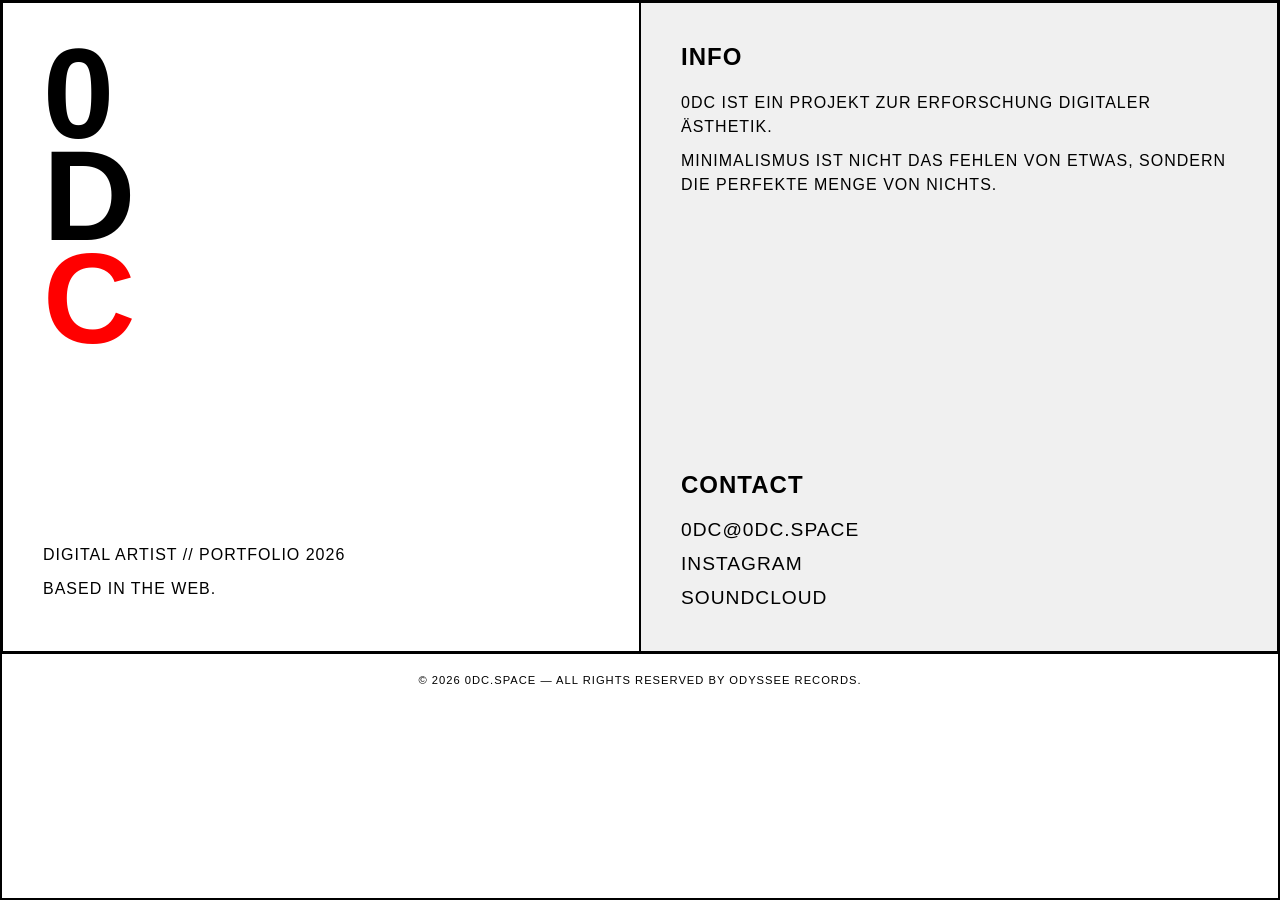
==== index.html @ 48b07927 "Add files via upload" ====
<!DOCTYPE html>
<html lang="de">
<head>
    <meta charset="UTF-8">
    <meta name="viewport" content="width=device-width, initial-scale=1.0">
    <title>0dc.space</title>
    <style>
        
        /* 032c Vibe: Hartes Schwarz-Weiß mit Roten Akzenten */
        :root {
            --bg: #ffffff;
            --text: #000000;
            --accent: #ff0000; /* Das klassische Rot */
        }

        * { margin: 0; padding: 0; box-sizing: border-box; }

        body {
            background-color: var(--bg);
            color: var(--text);
            font-family: 'Helvetica', Arial, sans-serif;
            text-transform: uppercase; /* Alles in Großbuchstaben für den Look */
            letter-spacing: 1px;
        }

        /* Das Raster-Layout */
        .grid-container {
            display: grid;
            grid-template-columns: 1fr;
            min-height: 100vh;
            border: 2px solid var(--text);
        }

        @media (min-width: 768px) {
            .grid-container {
                grid-template-columns: 1fr 1fr;
            }
        }

        .box {
            padding: 40px;
            border: 1px solid var(--text);
            display: flex;
            flex-direction: column;
            justify-content: space-between;
        }

        /* Logo Sektion */
        .logo {
            font-size: 8rem;
            font-weight: 900;
            line-height: 0.8;
            word-break: break-all;
        }

        .accent-text { color: var(--accent); }

        /* Content Sektionen */
        h2 { font-size: 1.5rem; margin-bottom: 20px; font-weight: 900; }
        p { font-size: 1rem; line-height: 1.5; margin-bottom: 10px; }

        .contact-link {
            display: block;
            color: var(--text);
            text-decoration: none;
            font-size: 1.2rem;
            margin-top: 10px;
            border-bottom: 2px solid transparent;
            width: fit-content;
        }

        .contact-link:hover {
            border-bottom: 2px solid var(--accent);
            color: var(--accent);
        }

        .footer {
            grid-column: 1 / -1;
            padding: 20px;
            font-size: 0.7rem;
            text-align: center;
            border-top: 2px solid var(--text);
        }
    </style>
</head>
<body>

    <div class="grid-container">
        <!-- Box 1: Das Branding -->
        <div class="box">
            <div class="logo">0<br>D<br><span class="accent-text">C</span></div>
            <div>
                <p>Digital Artist // Portfolio 2026</p>
                <p>Based in the Web.</p>
            </div>
        </div>

        <!-- Box 2: About & Contact -->
        <div class="box" style="background-color: #f0f0f0;">
            <div>
                <h2>INFO</h2>
                <p>0dc ist ein Projekt zur Erforschung digitaler Ästhetik.</p>
                <p>Minimalismus ist nicht das Fehlen von Etwas, sondern die perfekte Menge von Nichts.</p>
            </div>

            <div style="margin-top: 60px;">
                <h2>CONTACT</h2>
                <a href="mailto:0dc@0dc.space" class="contact-link">0dc@0dc.space</a>
                <a href="https://instagram.com/0dc0dc0dc" class="contact-link">Instagram</a>
                <a href="#" class="contact-link">Soundcloud</a>
            </div>
        </div>

        <!-- Footer -->
        <div class="footer">
            © 2026 0DC.SPACE — ALL RIGHTS RESERVED BY ODYSSEE RECORDS.
        </div>
    </div>

</body>
</html>
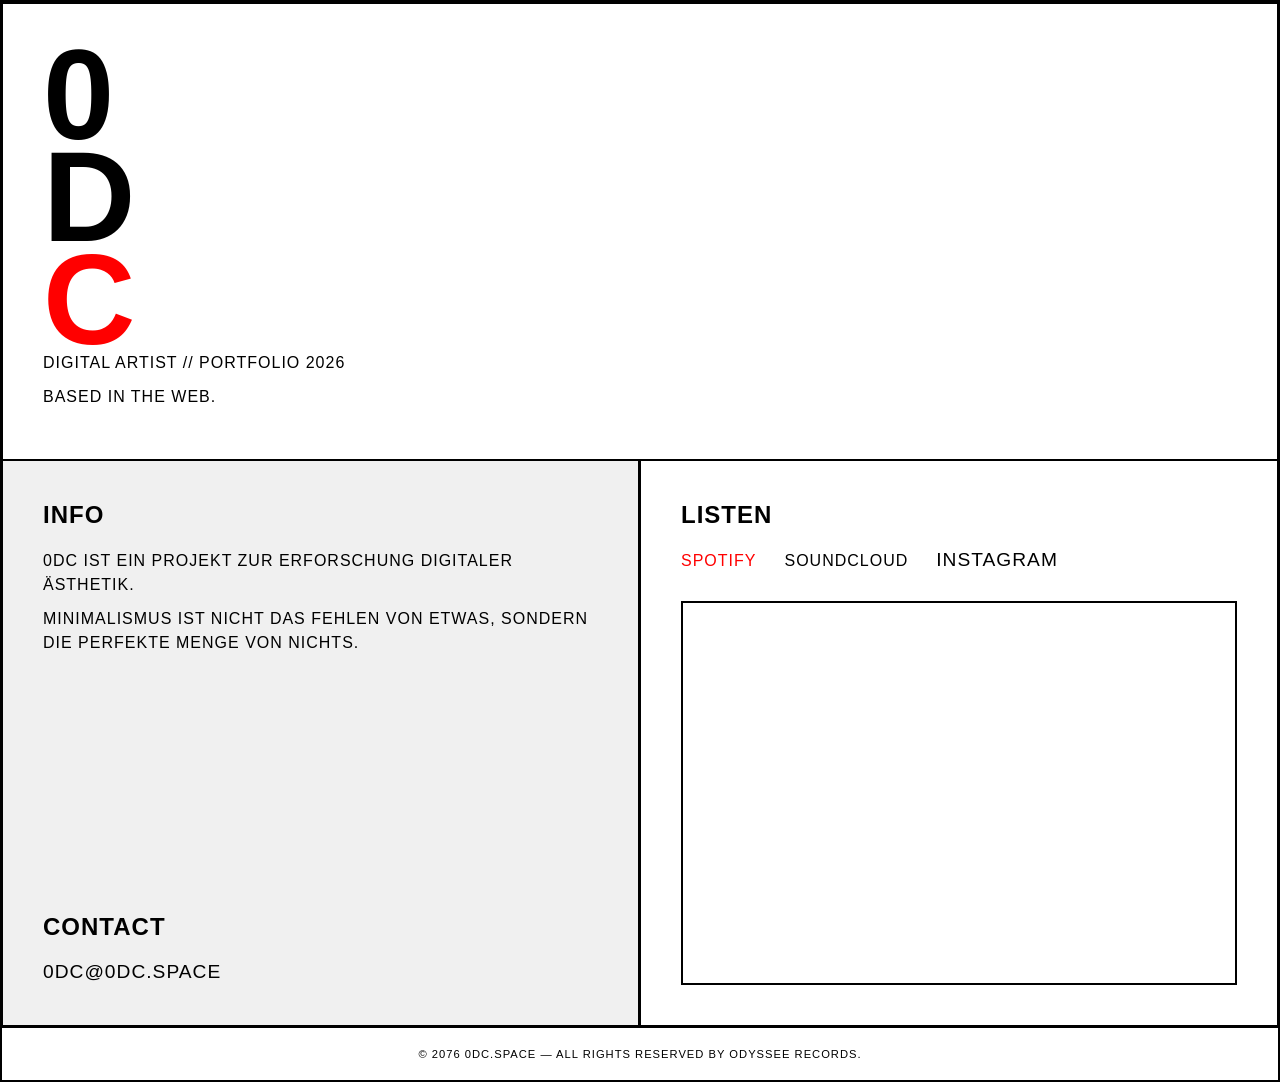
==== commit b9ed5c9c: "1.0" ====
--- a/index.html
+++ b/index.html
@@ -73,7 +73,85 @@
             border-bottom: 2px solid var(--accent);
             color: var(--accent);
         }
-
+        .full-width {
+            grid-column: 1 / -1;
+            border: 1px solid var(--text);
+            border-top: 2px solid var(--text);
+        }
+
+        /* INFO + LISTEN nebeneinander (Desktop), gestapelt (Mobile) */
+        .content-split {
+            grid-column: 1 / -1;
+            display: grid;
+            grid-template-columns: 1fr;
+            min-height: 0;
+        }
+
+        @media (min-width: 768px) {
+            .content-split {
+                grid-template-columns: 1fr 1fr;
+            }
+
+            .content-split > .box:first-child {
+                border-right: 2px solid var(--text);
+            }
+        }
+
+        .listen-links {
+            display: flex;
+            flex-wrap: wrap;
+            gap: 12px 28px;
+            margin-bottom: 28px;
+        }
+
+        .listen-embed-wrap {
+            display: none;
+            margin-top: 24px;
+        }
+
+        .listen-embed-wrap.is-active {
+            display: block;
+        }
+
+        .listen-embed {
+            border: 2px solid var(--text);
+            background: var(--bg);
+            overflow: hidden;
+            max-width: 100%;
+        }
+
+        .listen-embed + .listen-embed {
+            margin-top: 20px;
+        }
+
+        .listen-embed iframe {
+            display: block;
+            width: 100%;
+            height: 380px;
+            border: 0;
+        }
+
+        @media (min-width: 768px) and (max-width: 1100px) {
+            .listen-embed iframe {
+                height: 320px;
+            }
+        }
+
+        .listen-link-btn {
+            display: inline-block;
+            background: none;
+            border: none;
+            font: inherit;
+            text-transform: inherit;
+            letter-spacing: inherit;
+            cursor: pointer;
+            padding: 0;
+        }
+
+        .listen-link-btn.is-active {
+            color: var(--accent);
+            border-bottom-color: var(--accent);
+        }
         .footer {
             grid-column: 1 / -1;
             padding: 20px;
@@ -86,8 +164,8 @@
 <body>
 
     <div class="grid-container">
-        <!-- Box 1: Das Branding -->
-        <div class="box">
+        <!-- Branding: volle Breite -->
+        <div class="box full-width">
             <div class="logo">0<br>D<br><span class="accent-text">C</span></div>
             <div>
                 <p>Digital Artist // Portfolio 2026</p>
@@ -95,27 +173,69 @@
             </div>
         </div>
 
-        <!-- Box 2: About & Contact -->
-        <div class="box" style="background-color: #f0f0f0;">
-            <div>
-                <h2>INFO</h2>
-                <p>0dc ist ein Projekt zur Erforschung digitaler Ästhetik.</p>
-                <p>Minimalismus ist nicht das Fehlen von Etwas, sondern die perfekte Menge von Nichts.</p>
+        <!-- INFO | LISTEN: zweispaltig ab Tablet -->
+        <div class="content-split">
+            <div class="box" style="background-color: #f0f0f0;">
+                <div>
+                    <h2>INFO</h2>
+                    <p>0dc ist ein Projekt zur Erforschung digitaler Ästhetik.</p>
+                    <p>Minimalismus ist nicht das Fehlen von Etwas, sondern die perfekte Menge von Nichts.</p>
+                </div>
+
+                <div style="margin-top: 60px;">
+                    <h2>CONTACT</h2>
+                    <a href="mailto:0dc@0dc.space" class="contact-link">0dc@0dc.space</a>
+                </div>
             </div>
 
-            <div style="margin-top: 60px;">
-                <h2>CONTACT</h2>
-                <a href="mailto:0dc@0dc.space" class="contact-link">0dc@0dc.space</a>
-                <a href="https://instagram.com/0dc0dc0dc" class="contact-link">Instagram</a>
-                <a href="#" class="contact-link">Soundcloud</a>
+            <div class="box" style="background-color: #ffffff;">
+                <div>
+                    <h2>LISTEN</h2>
+                    <div class="listen-links">
+                        <button type="button" class="contact-link listen-link-btn is-active" style="margin-top: 0;" data-listen="spotify" aria-pressed="true">Spotify</button>
+                        <button type="button" class="contact-link listen-link-btn" style="margin-top: 0;" data-listen="soundcloud" aria-pressed="false">SoundCloud</button>
+                        <a href="https://instagram.com/0dc0dc0dc" class="contact-link" style="margin-top: 0;" target="_blank" rel="noopener noreferrer">Instagram</a>
+                    </div>
+                    <div class="listen-embed-wrap is-active" id="listen-embed-spotify" role="region" aria-label="Spotify Player">
+                        <div class="listen-embed">
+                            <iframe title="0dc auf Spotify" loading="lazy" allow="encrypted-media; clipboard-write" src="https://open.spotify.com/embed/artist/3WW2Yufw8hh34ZX4JkS9OK?utm_source=generator"></iframe>
+                        </div>
+                    </div>
+                    <div class="listen-embed-wrap" id="listen-embed-soundcloud" role="region" aria-label="SoundCloud Player">
+                        <div class="listen-embed">
+                            <iframe title="0dc auf SoundCloud" loading="lazy" allow="autoplay" src="https://w.soundcloud.com/player/?url=https%3A//soundcloud.com/0dc0dc0dc&color=%23ff0000&auto_play=false&hide_related=false&show_comments=true&show_user=true&show_reposts=false&show_teaser=true&visual=true"></iframe>
+                        </div>
+                    </div>
+                </div>
             </div>
         </div>
 
         <!-- Footer -->
         <div class="footer">
-            © 2026 0DC.SPACE — ALL RIGHTS RESERVED BY ODYSSEE RECORDS.
+            © 2076 0DC.SPACE — ALL RIGHTS RESERVED BY ODYSSEE RECORDS.
         </div>
     </div>
 
+    <script>
+        (function () {
+            var panels = {
+                spotify: document.getElementById('listen-embed-spotify'),
+                soundcloud: document.getElementById('listen-embed-soundcloud')
+            };
+            document.querySelectorAll('.listen-link-btn[data-listen]').forEach(function (btn) {
+                btn.addEventListener('click', function () {
+                    var key = btn.getAttribute('data-listen');
+                    document.querySelectorAll('.listen-link-btn[data-listen]').forEach(function (b) {
+                        var on = b === btn;
+                        b.classList.toggle('is-active', on);
+                        b.setAttribute('aria-pressed', on ? 'true' : 'false');
+                    });
+                    Object.keys(panels).forEach(function (k) {
+                        panels[k].classList.toggle('is-active', k === key);
+                    });
+                });
+            });
+        })();
+    </script>
 </body>
 </html>
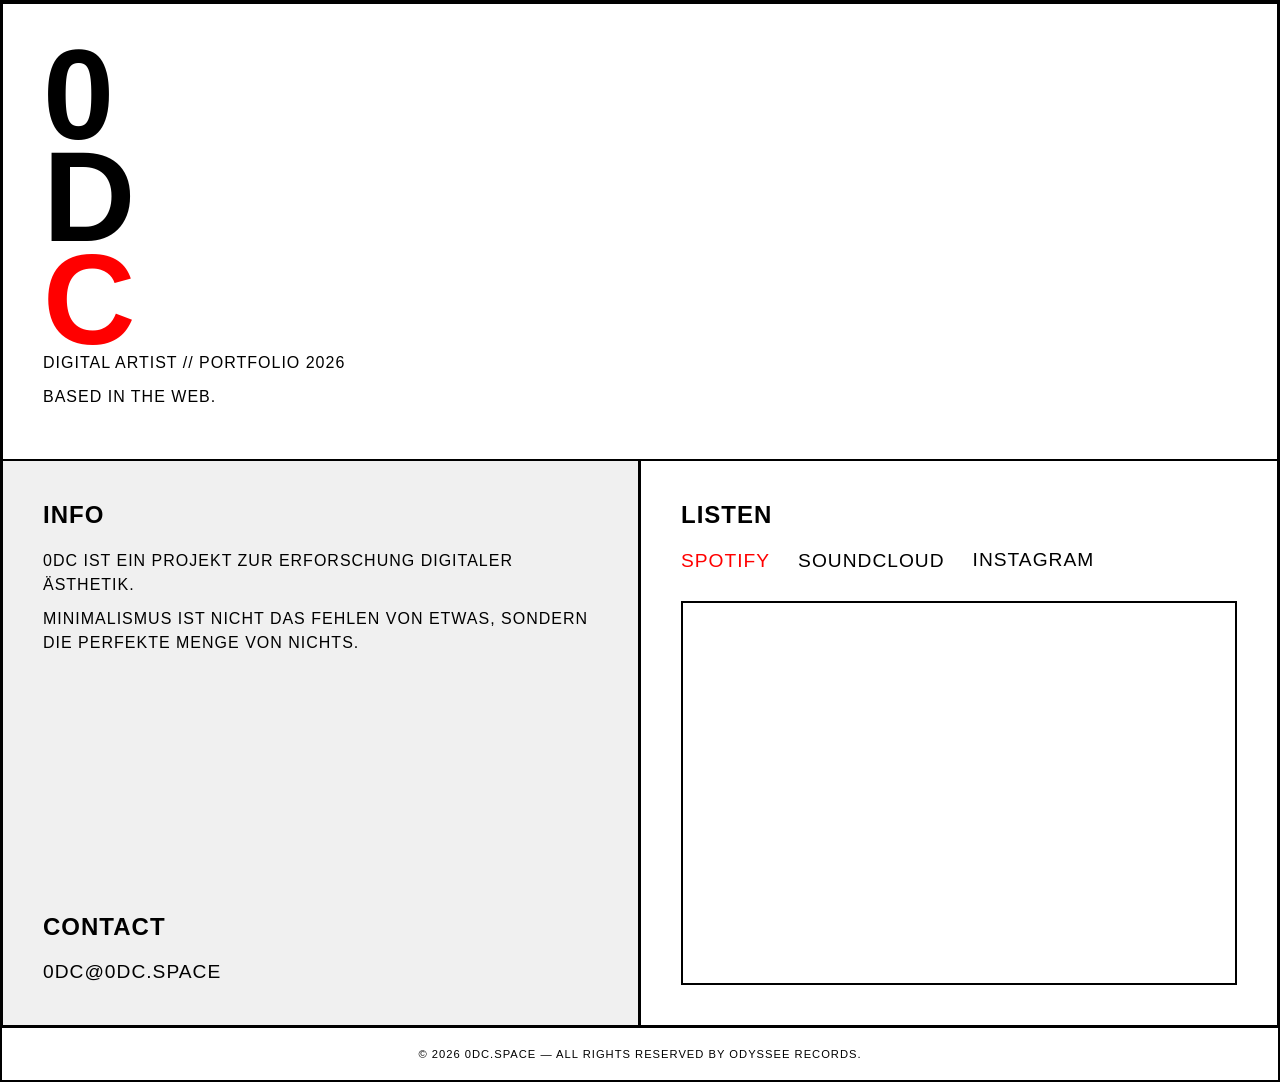
==== commit 97a4c2c1: "1.0.1" ====
--- a/index.html
+++ b/index.html
@@ -3,7 +3,9 @@
 <head>
     <meta charset="UTF-8">
     <meta name="viewport" content="width=device-width, initial-scale=1.0">
-    <title>0dc.space</title>
+    <title>Welcome to the Odyssey
+    
+    </title>
     <style>
         
         /* 032c Vibe: Hartes Schwarz-Weiß mit Roten Akzenten */
@@ -27,7 +29,7 @@
         .grid-container {
             display: grid;
             grid-template-columns: 1fr;
-            min-height: 100vh;
+            min-height: 120vh;
             border: 2px solid var(--text);
         }
 
@@ -141,7 +143,10 @@
             display: inline-block;
             background: none;
             border: none;
-            font: inherit;
+            font-family: inherit;
+            font-style: inherit;
+            font-weight: inherit;
+            line-height: inherit;
             text-transform: inherit;
             letter-spacing: inherit;
             cursor: pointer;
@@ -212,7 +217,7 @@
 
         <!-- Footer -->
         <div class="footer">
-            © 2076 0DC.SPACE — ALL RIGHTS RESERVED BY ODYSSEE RECORDS.
+            © 2026 0DC.SPACE — ALL RIGHTS RESERVED BY ODYSSEE RECORDS.
         </div>
     </div>
 
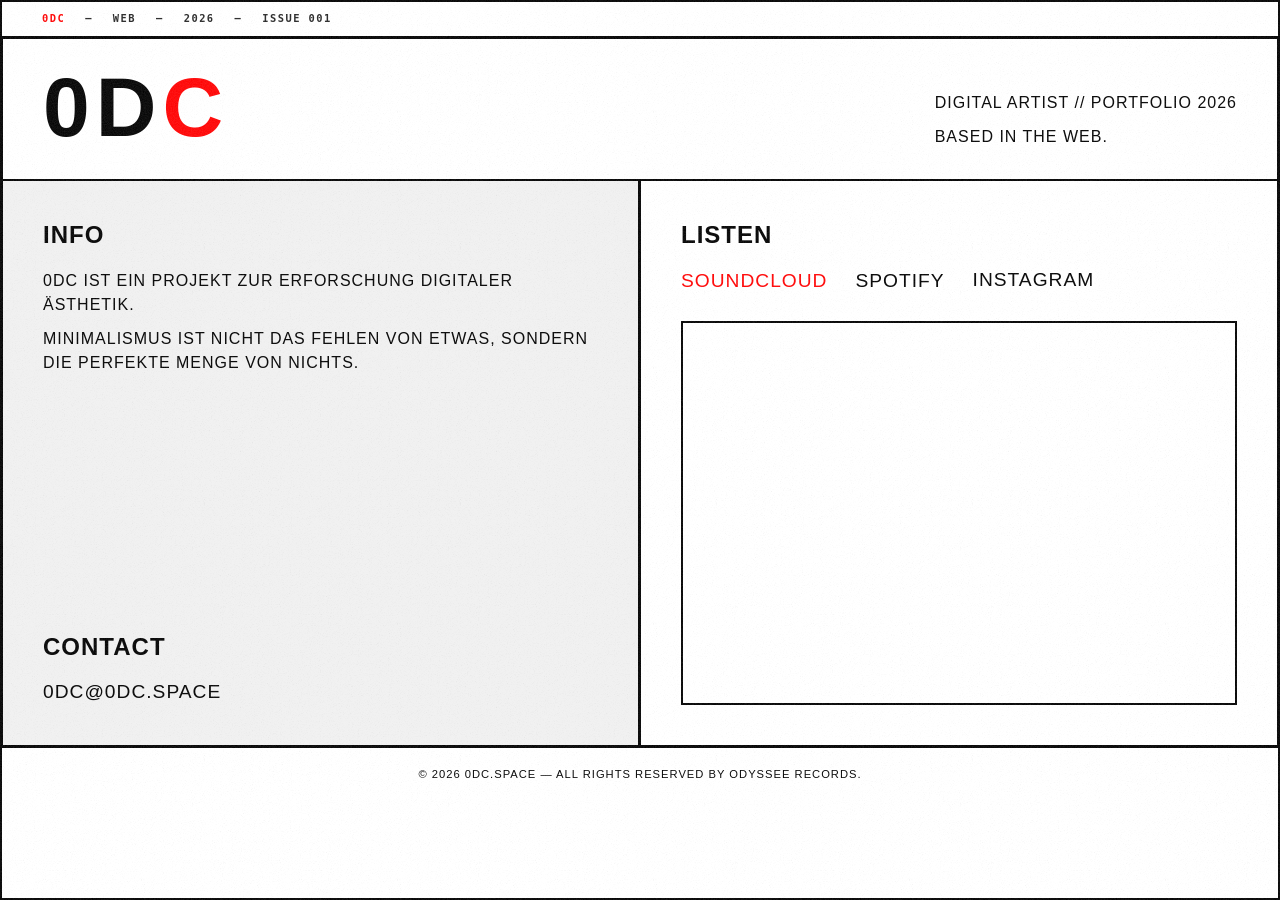
==== commit 42494c57: "1.0.2" ====
--- a/index.html
+++ b/index.html
@@ -3,9 +3,23 @@
 <head>
     <meta charset="UTF-8">
     <meta name="viewport" content="width=device-width, initial-scale=1.0">
-    <title>Welcome to the Odyssey
-    
-    </title>
+    <meta name="theme-color" content="#ffffff">
+    <meta name="description" content="0dc — digitale Ästhetik, Musik und Portfolio. Based in the Web.">
+    <link rel="canonical" href="https://0dc.space/">
+    <meta property="og:type" content="website">
+    <meta property="og:url" content="https://0dc.space/">
+    <meta property="og:title" content="0DC.SPACE — Digital Artist // Portfolio">
+    <meta property="og:description" content="0dc — digitale Ästhetik, Musik und Portfolio. Based in the Web.">
+    <meta property="og:image" content="https://0dc.space/og.svg">
+    <meta property="og:image:type" content="image/svg+xml">
+    <meta property="og:image:width" content="1200">
+    <meta property="og:image:height" content="630">
+    <meta property="og:locale" content="de_DE">
+    <meta name="twitter:card" content="summary_large_image">
+    <meta name="twitter:title" content="0DC.SPACE — Digital Artist // Portfolio">
+    <meta name="twitter:description" content="0dc — digitale Ästhetik, Musik und Portfolio. Based in the Web.">
+    <meta name="twitter:image" content="https://0dc.space/og.svg">
+    <title>0DC.SPACE — Digital Artist // Portfolio</title>
     <style>
         
         /* 032c Vibe: Hartes Schwarz-Weiß mit Roten Akzenten */
@@ -13,9 +27,15 @@
             --bg: #ffffff;
             --text: #000000;
             --accent: #ff0000; /* Das klassische Rot */
+            --grain-opacity: 0.12;
         }
 
         * { margin: 0; padding: 0; box-sizing: border-box; }
+
+        ::selection {
+            background: var(--text);
+            color: var(--bg);
+        }
 
         body {
             background-color: var(--bg);
@@ -25,11 +45,29 @@
             letter-spacing: 1px;
         }
 
+        /*
+         * Filmkorn: ohne mix-blend-mode — multiply/soft-light wirkt auf #fff oft fast unsichtbar.
+         * Halbtransparente Graustufen-Textur + contrast() macht das Korn auf allen Flächen lesbar.
+         */
+        body::after {
+            content: "";
+            position: fixed;
+            inset: 0;
+            pointer-events: none;
+            z-index: 10000;
+            opacity: var(--grain-opacity);
+            background-image: url("data:image/svg+xml,%3Csvg xmlns='http://www.w3.org/2000/svg' viewBox='0 0 256 256' width='256' height='256'%3E%3Cfilter id='g'%3E%3CfeTurbulence type='fractalNoise' baseFrequency='0.9' numOctaves='4' stitchTiles='stitch'/%3E%3CfeColorMatrix type='saturate' values='0'/%3E%3C/filter%3E%3Crect width='100%25' height='100%25' filter='url(%23g)'/%3E%3C/svg%3E");
+            background-repeat: repeat;
+            background-size: 256px 256px;
+            filter: contrast(220%);
+        }
+
         /* Das Raster-Layout */
         .grid-container {
             display: grid;
             grid-template-columns: 1fr;
-            min-height: 120vh;
+            min-height: 100vh;
+            align-content: start; /* keine Zeilen-Streckung bei min-height — sonst space-between im Hero riesige Lücken */
             border: 2px solid var(--text);
         }
 
@@ -47,18 +85,60 @@
             justify-content: space-between;
         }
 
-        /* Logo Sektion */
+        /* Logo / Hero: kompakter — Zeilen-Stapel nur mobil; ab Tablet eine Zeile, weniger Höhe */
+        .accent-text { color: var(--accent); }
+
         .logo {
-            font-size: 8rem;
+            display: flex;
+            flex-direction: column;
+            font-size: clamp(2.75rem, 14vw, 4.75rem);
             font-weight: 900;
-            line-height: 0.8;
-            word-break: break-all;
-        }
-
-        .accent-text { color: var(--accent); }
+            line-height: 0.82;
+        }
+
+        .logo span {
+            display: block;
+        }
+
+        @media (min-width: 768px) {
+            .logo {
+                flex-direction: row;
+                align-items: baseline;
+                gap: 0.06em;
+                line-height: 1;
+                font-size: clamp(3.25rem, 7.5vw, 5.25rem);
+            }
+
+            .logo span {
+                display: inline;
+            }
+        }
+
+        .hero {
+            justify-content: flex-start;
+            gap: 1.25rem;
+            padding: 24px 28px;
+        }
+
+        .hero .hero-tagline p:last-child {
+            margin-bottom: 0;
+        }
+
+        @media (min-width: 768px) {
+            .hero {
+                flex-direction: row;
+                align-items: flex-end;
+                justify-content: space-between;
+                gap: 2rem;
+                padding: 26px 40px 30px;
+            }
+        }
 
         /* Content Sektionen */
+        h1.logo { margin: 0; }
+
         h2 { font-size: 1.5rem; margin-bottom: 20px; font-weight: 900; }
+        h3 { font-size: 1.5rem; margin-bottom: 20px; font-weight: 900; }
         p { font-size: 1rem; line-height: 1.5; margin-bottom: 10px; }
 
         .contact-link {
@@ -75,6 +155,37 @@
             border-bottom: 2px solid var(--accent);
             color: var(--accent);
         }
+
+        .contact-link:focus-visible,
+        .listen-link-btn:focus-visible {
+            outline: 2px solid var(--accent);
+            outline-offset: 3px;
+            color: var(--accent);
+        }
+
+        .issue-line {
+            grid-column: 1 / -1;
+            display: flex;
+            flex-wrap: wrap;
+            align-items: center;
+            gap: 8px 20px;
+            padding: 10px 40px;
+            font-family: ui-monospace, "Cascadia Code", "Consolas", monospace;
+            font-size: 0.65rem;
+            font-weight: 600;
+            letter-spacing: 0.14em;
+            line-height: 1.3;
+            border-bottom: 1px solid var(--text);
+            text-transform: uppercase;
+        }
+
+        .issue-line span { opacity: 0.85; }
+
+        .issue-line .issue-accent {
+            color: var(--accent);
+            opacity: 1;
+        }
+
         .full-width {
             grid-column: 1 / -1;
             border: 1px solid var(--text);
@@ -164,15 +275,39 @@
             text-align: center;
             border-top: 2px solid var(--text);
         }
+
+        @media print {
+            body::after {
+                display: none !important;
+            }
+
+            .contact-link:focus-visible,
+            .listen-link-btn:focus-visible {
+                outline: none;
+            }
+        }
     </style>
 </head>
 <body>
 
+    <main id="main">
     <div class="grid-container">
+        <div class="issue-line" aria-hidden="true">
+            <span class="issue-accent">0DC</span>
+            <span>—</span>
+            <span>WEB</span>
+            <span>—</span>
+            <span>2026</span>
+            <span>—</span>
+            <span>ISSUE 001</span>
+        </div>
+
         <!-- Branding: volle Breite -->
-        <div class="box full-width">
-            <div class="logo">0<br>D<br><span class="accent-text">C</span></div>
-            <div>
+        <div class="box full-width hero">
+            <h1 class="logo">
+                <span>0</span><span>D</span><span class="accent-text">C</span>
+            </h1>
+            <div class="hero-tagline">
                 <p>Digital Artist // Portfolio 2026</p>
                 <p>Based in the Web.</p>
             </div>
@@ -188,7 +323,7 @@
                 </div>
 
                 <div style="margin-top: 60px;">
-                    <h2>CONTACT</h2>
+                    <h3>CONTACT</h3>
                     <a href="mailto:0dc@0dc.space" class="contact-link">0dc@0dc.space</a>
                 </div>
             </div>
@@ -197,16 +332,16 @@
                 <div>
                     <h2>LISTEN</h2>
                     <div class="listen-links">
-                        <button type="button" class="contact-link listen-link-btn is-active" style="margin-top: 0;" data-listen="spotify" aria-pressed="true">Spotify</button>
-                        <button type="button" class="contact-link listen-link-btn" style="margin-top: 0;" data-listen="soundcloud" aria-pressed="false">SoundCloud</button>
+                        <button type="button" class="contact-link listen-link-btn is-active" style="margin-top: 0;" data-listen="soundcloud" aria-pressed="true">SoundCloud</button>
+                        <button type="button" class="contact-link listen-link-btn" style="margin-top: 0;" data-listen="spotify" aria-pressed="false">Spotify</button>
                         <a href="https://instagram.com/0dc0dc0dc" class="contact-link" style="margin-top: 0;" target="_blank" rel="noopener noreferrer">Instagram</a>
                     </div>
-                    <div class="listen-embed-wrap is-active" id="listen-embed-spotify" role="region" aria-label="Spotify Player">
+                    <div class="listen-embed-wrap" id="listen-embed-spotify" role="region" aria-label="Spotify Player">
                         <div class="listen-embed">
                             <iframe title="0dc auf Spotify" loading="lazy" allow="encrypted-media; clipboard-write" src="https://open.spotify.com/embed/artist/3WW2Yufw8hh34ZX4JkS9OK?utm_source=generator"></iframe>
                         </div>
                     </div>
-                    <div class="listen-embed-wrap" id="listen-embed-soundcloud" role="region" aria-label="SoundCloud Player">
+                    <div class="listen-embed-wrap is-active" id="listen-embed-soundcloud" role="region" aria-label="SoundCloud Player">
                         <div class="listen-embed">
                             <iframe title="0dc auf SoundCloud" loading="lazy" allow="autoplay" src="https://w.soundcloud.com/player/?url=https%3A//soundcloud.com/0dc0dc0dc&color=%23ff0000&auto_play=false&hide_related=false&show_comments=true&show_user=true&show_reposts=false&show_teaser=true&visual=true"></iframe>
                         </div>
@@ -220,6 +355,7 @@
             © 2026 0DC.SPACE — ALL RIGHTS RESERVED BY ODYSSEE RECORDS.
         </div>
     </div>
+    </main>
 
     <script>
         (function () {
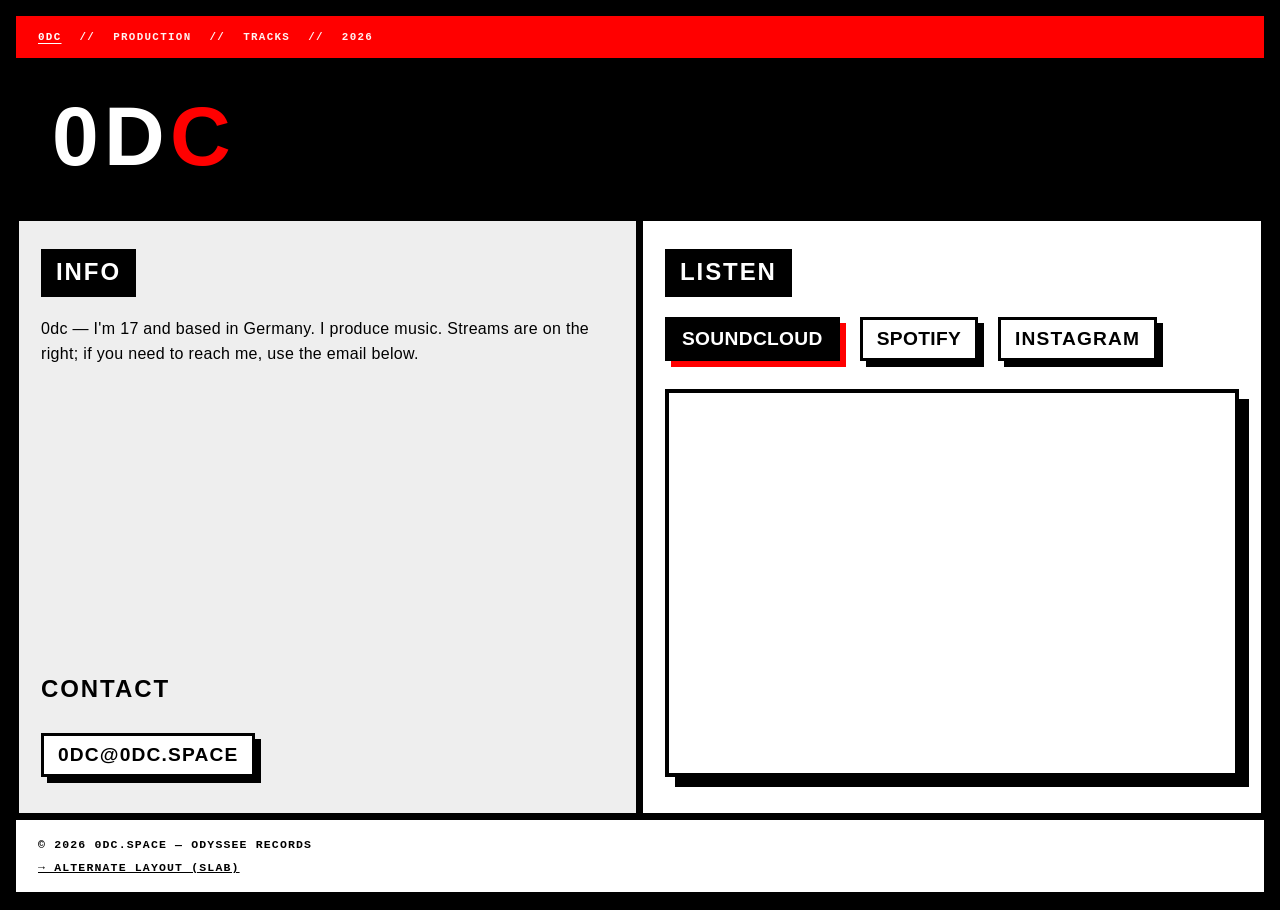
==== commit bd0c3bb1: "1.1.0" ====
--- a/index.html
+++ b/index.html
@@ -1,74 +1,58 @@
 <!DOCTYPE html>
-<html lang="de">
+<html lang="en">
 <head>
     <meta charset="UTF-8">
     <meta name="viewport" content="width=device-width, initial-scale=1.0">
-    <meta name="theme-color" content="#ffffff">
-    <meta name="description" content="0dc — digitale Ästhetik, Musik und Portfolio. Based in the Web.">
+    <meta name="theme-color" content="#000000">
+    <meta name="description" content="0dc — 17-year-old producer from Germany. Music on Spotify, SoundCloud, and Instagram.">
     <link rel="canonical" href="https://0dc.space/">
     <meta property="og:type" content="website">
     <meta property="og:url" content="https://0dc.space/">
-    <meta property="og:title" content="0DC.SPACE — Digital Artist // Portfolio">
-    <meta property="og:description" content="0dc — digitale Ästhetik, Musik und Portfolio. Based in the Web.">
+    <meta property="og:title" content="0DC.SPACE — 0dc | Producer &amp; artist">
+    <meta property="og:description" content="0dc — 17-year-old producer from Germany. Music on Spotify, SoundCloud, and Instagram.">
     <meta property="og:image" content="https://0dc.space/og.svg">
     <meta property="og:image:type" content="image/svg+xml">
     <meta property="og:image:width" content="1200">
     <meta property="og:image:height" content="630">
-    <meta property="og:locale" content="de_DE">
+    <meta property="og:locale" content="en_US">
     <meta name="twitter:card" content="summary_large_image">
-    <meta name="twitter:title" content="0DC.SPACE — Digital Artist // Portfolio">
-    <meta name="twitter:description" content="0dc — digitale Ästhetik, Musik und Portfolio. Based in the Web.">
+    <meta name="twitter:title" content="0DC.SPACE — 0dc | Producer &amp; artist">
+    <meta name="twitter:description" content="0dc — 17-year-old producer from Germany. Music on Spotify, SoundCloud, and Instagram.">
     <meta name="twitter:image" content="https://0dc.space/og.svg">
-    <title>0DC.SPACE — Digital Artist // Portfolio</title>
+    <title>0DC.SPACE — 0dc | Producer &amp; artist</title>
     <style>
-        
-        /* 032c Vibe: Hartes Schwarz-Weiß mit Roten Akzenten */
+
         :root {
             --bg: #ffffff;
             --text: #000000;
-            --accent: #ff0000; /* Das klassische Rot */
-            --grain-opacity: 0.12;
+            --accent: #ff0000;
+            --stroke: 4px solid var(--text);
+            --shadow: 10px 10px 0 var(--text);
         }
 
         * { margin: 0; padding: 0; box-sizing: border-box; }
 
         ::selection {
-            background: var(--text);
+            background: var(--accent);
             color: var(--bg);
         }
 
         body {
-            background-color: var(--bg);
+            background-color: var(--text);
             color: var(--text);
-            font-family: 'Helvetica', Arial, sans-serif;
-            text-transform: uppercase; /* Alles in Großbuchstaben für den Look */
-            letter-spacing: 1px;
-        }
-
-        /*
-         * Filmkorn: ohne mix-blend-mode — multiply/soft-light wirkt auf #fff oft fast unsichtbar.
-         * Halbtransparente Graustufen-Textur + contrast() macht das Korn auf allen Flächen lesbar.
-         */
-        body::after {
-            content: "";
-            position: fixed;
-            inset: 0;
-            pointer-events: none;
-            z-index: 10000;
-            opacity: var(--grain-opacity);
-            background-image: url("data:image/svg+xml,%3Csvg xmlns='http://www.w3.org/2000/svg' viewBox='0 0 256 256' width='256' height='256'%3E%3Cfilter id='g'%3E%3CfeTurbulence type='fractalNoise' baseFrequency='0.9' numOctaves='4' stitchTiles='stitch'/%3E%3CfeColorMatrix type='saturate' values='0'/%3E%3C/filter%3E%3Crect width='100%25' height='100%25' filter='url(%23g)'/%3E%3C/svg%3E");
-            background-repeat: repeat;
-            background-size: 256px 256px;
-            filter: contrast(220%);
-        }
-
-        /* Das Raster-Layout */
+            font-family: Helvetica, Arial, sans-serif;
+            letter-spacing: 0.02em;
+            padding: 12px;
+        }
+
         .grid-container {
             display: grid;
             grid-template-columns: 1fr;
-            min-height: 100vh;
-            align-content: start; /* keine Zeilen-Streckung bei min-height — sonst space-between im Hero riesige Lücken */
-            border: 2px solid var(--text);
+            min-height: calc(100vh - 24px);
+            align-content: start;
+            background: var(--bg);
+            border: var(--stroke);
+            box-shadow: var(--shadow);
         }
 
         @media (min-width: 768px) {
@@ -78,14 +62,13 @@
         }
 
         .box {
-            padding: 40px;
-            border: 1px solid var(--text);
+            padding: 28px 22px 36px;
+            border: 3px solid var(--text);
             display: flex;
             flex-direction: column;
             justify-content: space-between;
         }
 
-        /* Logo / Hero: kompakter — Zeilen-Stapel nur mobil; ab Tablet eine Zeile, weniger Höhe */
         .accent-text { color: var(--accent); }
 
         .logo {
@@ -96,9 +79,7 @@
             line-height: 0.82;
         }
 
-        .logo span {
-            display: block;
-        }
+        .logo span { display: block; }
 
         @media (min-width: 768px) {
             .logo {
@@ -108,58 +89,85 @@
                 line-height: 1;
                 font-size: clamp(3.25rem, 7.5vw, 5.25rem);
             }
-
-            .logo span {
-                display: inline;
-            }
+            .logo span { display: inline; }
         }
 
         .hero {
             justify-content: flex-start;
-            gap: 1.25rem;
-            padding: 24px 28px;
-        }
-
-        .hero .hero-tagline p:last-child {
-            margin-bottom: 0;
+            align-items: flex-start;
+            gap: 0;
+            padding: 28px 22px 32px;
+            background: var(--text);
+            color: var(--bg);
+            border: none;
+            border-bottom: var(--stroke);
         }
 
         @media (min-width: 768px) {
             .hero {
-                flex-direction: row;
-                align-items: flex-end;
-                justify-content: space-between;
-                gap: 2rem;
-                padding: 26px 40px 30px;
+                padding: 32px 36px 36px;
             }
         }
 
-        /* Content Sektionen */
+        .hero .logo .accent-text { color: var(--accent); }
+
         h1.logo { margin: 0; }
 
-        h2 { font-size: 1.5rem; margin-bottom: 20px; font-weight: 900; }
-        h3 { font-size: 1.5rem; margin-bottom: 20px; font-weight: 900; }
-        p { font-size: 1rem; line-height: 1.5; margin-bottom: 10px; }
+        h2 {
+            font-size: 1.5rem;
+            margin-bottom: 20px;
+            font-weight: 900;
+            text-transform: uppercase;
+            letter-spacing: 0.08em;
+            display: inline-block;
+            background: var(--text);
+            color: var(--bg);
+            padding: 6px 12px 8px;
+            border: 3px solid var(--text);
+        }
+
+        h3 {
+            font-size: 1.5rem;
+            margin-bottom: 20px;
+            font-weight: 900;
+            text-transform: uppercase;
+            letter-spacing: 0.08em;
+        }
+
+        p { font-size: 1rem; line-height: 1.55; margin-bottom: 10px; }
 
         .contact-link {
-            display: block;
+            display: inline-block;
             color: var(--text);
             text-decoration: none;
             font-size: 1.2rem;
             margin-top: 10px;
-            border-bottom: 2px solid transparent;
+            border: 3px solid var(--text);
+            padding: 8px 14px;
             width: fit-content;
+            text-transform: uppercase;
+            letter-spacing: 0.06em;
+            font-weight: 800;
+            background: var(--bg);
+            box-shadow: 6px 6px 0 var(--text);
+            transition: transform 0.05s ease, box-shadow 0.05s ease;
         }
 
         .contact-link:hover {
-            border-bottom: 2px solid var(--accent);
             color: var(--accent);
+            border-color: var(--accent);
+            box-shadow: 6px 6px 0 var(--accent);
+        }
+
+        .contact-link:active {
+            transform: translate(4px, 4px);
+            box-shadow: 2px 2px 0 var(--text);
         }
 
         .contact-link:focus-visible,
         .listen-link-btn:focus-visible {
-            outline: 2px solid var(--accent);
-            outline-offset: 3px;
+            outline: 3px solid var(--accent);
+            outline-offset: 4px;
             color: var(--accent);
         }
 
@@ -168,52 +176,55 @@
             display: flex;
             flex-wrap: wrap;
             align-items: center;
-            gap: 8px 20px;
-            padding: 10px 40px;
-            font-family: ui-monospace, "Cascadia Code", "Consolas", monospace;
-            font-size: 0.65rem;
-            font-weight: 600;
-            letter-spacing: 0.14em;
+            gap: 8px 18px;
+            padding: 14px 22px;
+            font-family: ui-monospace, "Cascadia Code", Consolas, monospace;
+            font-size: 0.68rem;
+            font-weight: 700;
+            letter-spacing: 0.12em;
             line-height: 1.3;
-            border-bottom: 1px solid var(--text);
+            border-bottom: var(--stroke);
             text-transform: uppercase;
-        }
-
-        .issue-line span { opacity: 0.85; }
+            background: var(--accent);
+            color: var(--bg);
+        }
+
+        .issue-line span { opacity: 0.95; }
 
         .issue-line .issue-accent {
-            color: var(--accent);
+            color: var(--bg);
             opacity: 1;
+            font-weight: 900;
+            text-decoration: underline;
+            text-underline-offset: 3px;
         }
 
         .full-width {
             grid-column: 1 / -1;
-            border: 1px solid var(--text);
-            border-top: 2px solid var(--text);
-        }
-
-        /* INFO + LISTEN nebeneinander (Desktop), gestapelt (Mobile) */
+            border: none;
+        }
+
         .content-split {
             grid-column: 1 / -1;
             display: grid;
             grid-template-columns: 1fr;
             min-height: 0;
+            border-top: var(--stroke);
         }
 
         @media (min-width: 768px) {
             .content-split {
                 grid-template-columns: 1fr 1fr;
             }
-
             .content-split > .box:first-child {
-                border-right: 2px solid var(--text);
+                border-right: var(--stroke);
             }
         }
 
         .listen-links {
             display: flex;
             flex-wrap: wrap;
-            gap: 12px 28px;
+            gap: 14px 20px;
             margin-bottom: 28px;
         }
 
@@ -222,19 +233,14 @@
             margin-top: 24px;
         }
 
-        .listen-embed-wrap.is-active {
-            display: block;
-        }
+        .listen-embed-wrap.is-active { display: block; }
 
         .listen-embed {
-            border: 2px solid var(--text);
+            border: var(--stroke);
             background: var(--bg);
             overflow: hidden;
             max-width: 100%;
-        }
-
-        .listen-embed + .listen-embed {
-            margin-top: 20px;
+            box-shadow: var(--shadow);
         }
 
         .listen-embed iframe {
@@ -245,46 +251,66 @@
         }
 
         @media (min-width: 768px) and (max-width: 1100px) {
-            .listen-embed iframe {
-                height: 320px;
-            }
+            .listen-embed iframe { height: 320px; }
         }
 
         .listen-link-btn {
             display: inline-block;
-            background: none;
-            border: none;
+            background: var(--bg);
+            border: 3px solid var(--text);
             font-family: inherit;
             font-style: inherit;
-            font-weight: inherit;
+            font-weight: 800;
             line-height: inherit;
             text-transform: inherit;
             letter-spacing: inherit;
             cursor: pointer;
-            padding: 0;
+            padding: 8px 14px;
+            box-shadow: 6px 6px 0 var(--text);
+            transition: transform 0.05s ease, box-shadow 0.05s ease;
+        }
+
+        .listen-link-btn:active {
+            transform: translate(4px, 4px);
+            box-shadow: 2px 2px 0 var(--text);
         }
 
         .listen-link-btn.is-active {
-            color: var(--accent);
-            border-bottom-color: var(--accent);
-        }
+            color: var(--bg);
+            background: var(--text);
+            border-color: var(--text);
+            box-shadow: 6px 6px 0 var(--accent);
+        }
+
+        .listen-links .contact-link {
+            margin-top: 0;
+        }
+
         .footer {
             grid-column: 1 / -1;
-            padding: 20px;
-            font-size: 0.7rem;
-            text-align: center;
-            border-top: 2px solid var(--text);
-        }
+            padding: 18px 22px;
+            font-size: 0.72rem;
+            text-align: left;
+            border-top: var(--stroke);
+            font-family: ui-monospace, "Cascadia Code", Consolas, monospace;
+            text-transform: uppercase;
+            letter-spacing: 0.1em;
+            font-weight: 700;
+            background: var(--bg);
+        }
+
+        .footer a {
+            color: var(--text);
+            margin-top: 10px;
+            display: inline-block;
+        }
+
+        .footer a:hover { color: var(--accent); }
 
         @media print {
-            body::after {
-                display: none !important;
-            }
-
+            body { padding: 0; }
             .contact-link:focus-visible,
-            .listen-link-btn:focus-visible {
-                outline: none;
-            }
+            .listen-link-btn:focus-visible { outline: none; }
         }
     </style>
 </head>
@@ -294,35 +320,28 @@
     <div class="grid-container">
         <div class="issue-line" aria-hidden="true">
             <span class="issue-accent">0DC</span>
-            <span>—</span>
-            <span>WEB</span>
-            <span>—</span>
+            <span>//</span>
+            <span>PRODUCTION</span>
+            <span>//</span>
+            <span>TRACKS</span>
+            <span>//</span>
             <span>2026</span>
-            <span>—</span>
-            <span>ISSUE 001</span>
         </div>
 
-        <!-- Branding: volle Breite -->
         <div class="box full-width hero">
             <h1 class="logo">
                 <span>0</span><span>D</span><span class="accent-text">C</span>
             </h1>
-            <div class="hero-tagline">
-                <p>Digital Artist // Portfolio 2026</p>
-                <p>Based in the Web.</p>
-            </div>
         </div>
 
-        <!-- INFO | LISTEN: zweispaltig ab Tablet -->
         <div class="content-split">
-            <div class="box" style="background-color: #f0f0f0;">
+            <div class="box" style="background-color: #eeeeee;">
                 <div>
                     <h2>INFO</h2>
-                    <p>0dc ist ein Projekt zur Erforschung digitaler Ästhetik.</p>
-                    <p>Minimalismus ist nicht das Fehlen von Etwas, sondern die perfekte Menge von Nichts.</p>
+                    <p>0dc — I'm 17 and based in Germany. I produce music. Streams are on the right; if you need to reach me, use the email below.</p>
                 </div>
 
-                <div style="margin-top: 60px;">
+                <div style="margin-top: 48px;">
                     <h3>CONTACT</h3>
                     <a href="mailto:0dc@0dc.space" class="contact-link">0dc@0dc.space</a>
                 </div>
@@ -332,27 +351,27 @@
                 <div>
                     <h2>LISTEN</h2>
                     <div class="listen-links">
-                        <button type="button" class="contact-link listen-link-btn is-active" style="margin-top: 0;" data-listen="soundcloud" aria-pressed="true">SoundCloud</button>
-                        <button type="button" class="contact-link listen-link-btn" style="margin-top: 0;" data-listen="spotify" aria-pressed="false">Spotify</button>
-                        <a href="https://instagram.com/0dc0dc0dc" class="contact-link" style="margin-top: 0;" target="_blank" rel="noopener noreferrer">Instagram</a>
+                        <button type="button" class="contact-link listen-link-btn is-active" style="margin-top: 0;" data-listen="soundcloud" aria-pressed="true">SOUNDCLOUD</button>
+                        <button type="button" class="contact-link listen-link-btn" style="margin-top: 0;" data-listen="spotify" aria-pressed="false">SPOTIFY</button>
+                        <a href="https://instagram.com/0dc0dc0dc" class="contact-link" style="margin-top: 0;" target="_blank" rel="noopener noreferrer">INSTAGRAM</a>
                     </div>
-                    <div class="listen-embed-wrap" id="listen-embed-spotify" role="region" aria-label="Spotify Player">
+                    <div class="listen-embed-wrap" id="listen-embed-spotify" role="region" aria-label="Spotify player">
                         <div class="listen-embed">
-                            <iframe title="0dc auf Spotify" loading="lazy" allow="encrypted-media; clipboard-write" src="https://open.spotify.com/embed/artist/3WW2Yufw8hh34ZX4JkS9OK?utm_source=generator"></iframe>
+                            <iframe title="0dc on Spotify" loading="lazy" allow="encrypted-media; clipboard-write" src="https://open.spotify.com/embed/artist/3WW2Yufw8hh34ZX4JkS9OK?utm_source=generator"></iframe>
                         </div>
                     </div>
-                    <div class="listen-embed-wrap is-active" id="listen-embed-soundcloud" role="region" aria-label="SoundCloud Player">
+                    <div class="listen-embed-wrap is-active" id="listen-embed-soundcloud" role="region" aria-label="SoundCloud player">
                         <div class="listen-embed">
-                            <iframe title="0dc auf SoundCloud" loading="lazy" allow="autoplay" src="https://w.soundcloud.com/player/?url=https%3A//soundcloud.com/0dc0dc0dc&color=%23ff0000&auto_play=false&hide_related=false&show_comments=true&show_user=true&show_reposts=false&show_teaser=true&visual=true"></iframe>
+                            <iframe title="0dc on SoundCloud" loading="lazy" allow="autoplay" src="https://w.soundcloud.com/player/?url=https%3A//soundcloud.com/0dc0dc0dc&color=%23ff0000&auto_play=false&hide_related=false&show_comments=true&show_user=true&show_reposts=false&show_teaser=true&visual=true"></iframe>
                         </div>
                     </div>
                 </div>
             </div>
         </div>
 
-        <!-- Footer -->
         <div class="footer">
-            © 2026 0DC.SPACE — ALL RIGHTS RESERVED BY ODYSSEE RECORDS.
+            © 2026 0DC.SPACE — ODYSSEE RECORDS<br>
+            <a href="slab.html">→ alternate layout (slab)</a>
         </div>
     </div>
     </main>
@@ -379,4 +398,4 @@
         })();
     </script>
 </body>
-</html>+</html>
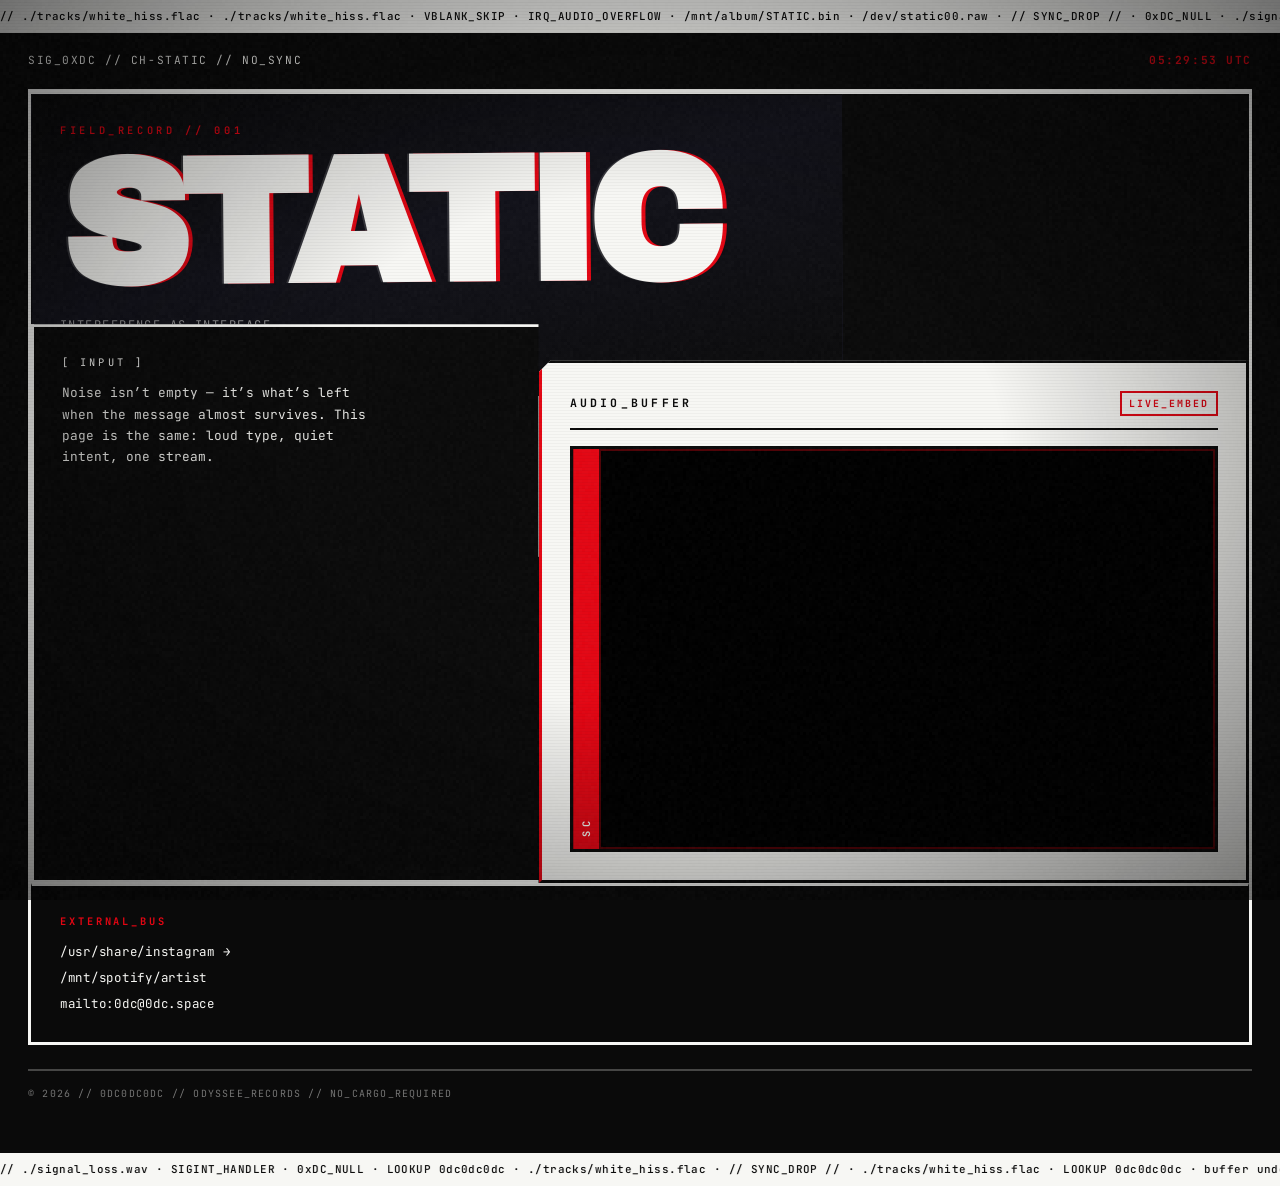
==== commit 98f19f9a: "2.0 BIG UPDATE; NEW UI" ====
--- a/index.html
+++ b/index.html
@@ -1,401 +1,180 @@
 <!DOCTYPE html>
 <html lang="en">
 <head>
-    <meta charset="UTF-8">
-    <meta name="viewport" content="width=device-width, initial-scale=1.0">
-    <meta name="theme-color" content="#000000">
-    <meta name="description" content="0dc — 17-year-old producer from Germany. Music on Spotify, SoundCloud, and Instagram.">
-    <link rel="canonical" href="https://0dc.space/">
-    <meta property="og:type" content="website">
-    <meta property="og:url" content="https://0dc.space/">
-    <meta property="og:title" content="0DC.SPACE — 0dc | Producer &amp; artist">
-    <meta property="og:description" content="0dc — 17-year-old producer from Germany. Music on Spotify, SoundCloud, and Instagram.">
-    <meta property="og:image" content="https://0dc.space/og.svg">
-    <meta property="og:image:type" content="image/svg+xml">
-    <meta property="og:image:width" content="1200">
-    <meta property="og:image:height" content="630">
-    <meta property="og:locale" content="en_US">
-    <meta name="twitter:card" content="summary_large_image">
-    <meta name="twitter:title" content="0DC.SPACE — 0dc | Producer &amp; artist">
-    <meta name="twitter:description" content="0dc — 17-year-old producer from Germany. Music on Spotify, SoundCloud, and Instagram.">
-    <meta name="twitter:image" content="https://0dc.space/og.svg">
-    <title>0DC.SPACE — 0dc | Producer &amp; artist</title>
-    <style>
-
-        :root {
-            --bg: #ffffff;
-            --text: #000000;
-            --accent: #ff0000;
-            --stroke: 4px solid var(--text);
-            --shadow: 10px 10px 0 var(--text);
-        }
-
-        * { margin: 0; padding: 0; box-sizing: border-box; }
-
-        ::selection {
-            background: var(--accent);
-            color: var(--bg);
-        }
-
-        body {
-            background-color: var(--text);
-            color: var(--text);
-            font-family: Helvetica, Arial, sans-serif;
-            letter-spacing: 0.02em;
-            padding: 12px;
-        }
-
-        .grid-container {
-            display: grid;
-            grid-template-columns: 1fr;
-            min-height: calc(100vh - 24px);
-            align-content: start;
-            background: var(--bg);
-            border: var(--stroke);
-            box-shadow: var(--shadow);
-        }
-
-        @media (min-width: 768px) {
-            .grid-container {
-                grid-template-columns: 1fr 1fr;
-            }
-        }
-
-        .box {
-            padding: 28px 22px 36px;
-            border: 3px solid var(--text);
-            display: flex;
-            flex-direction: column;
-            justify-content: space-between;
-        }
-
-        .accent-text { color: var(--accent); }
-
-        .logo {
-            display: flex;
-            flex-direction: column;
-            font-size: clamp(2.75rem, 14vw, 4.75rem);
-            font-weight: 900;
-            line-height: 0.82;
-        }
-
-        .logo span { display: block; }
-
-        @media (min-width: 768px) {
-            .logo {
-                flex-direction: row;
-                align-items: baseline;
-                gap: 0.06em;
-                line-height: 1;
-                font-size: clamp(3.25rem, 7.5vw, 5.25rem);
-            }
-            .logo span { display: inline; }
-        }
-
-        .hero {
-            justify-content: flex-start;
-            align-items: flex-start;
-            gap: 0;
-            padding: 28px 22px 32px;
-            background: var(--text);
-            color: var(--bg);
-            border: none;
-            border-bottom: var(--stroke);
-        }
-
-        @media (min-width: 768px) {
-            .hero {
-                padding: 32px 36px 36px;
-            }
-        }
-
-        .hero .logo .accent-text { color: var(--accent); }
-
-        h1.logo { margin: 0; }
-
-        h2 {
-            font-size: 1.5rem;
-            margin-bottom: 20px;
-            font-weight: 900;
-            text-transform: uppercase;
-            letter-spacing: 0.08em;
-            display: inline-block;
-            background: var(--text);
-            color: var(--bg);
-            padding: 6px 12px 8px;
-            border: 3px solid var(--text);
-        }
-
-        h3 {
-            font-size: 1.5rem;
-            margin-bottom: 20px;
-            font-weight: 900;
-            text-transform: uppercase;
-            letter-spacing: 0.08em;
-        }
-
-        p { font-size: 1rem; line-height: 1.55; margin-bottom: 10px; }
-
-        .contact-link {
-            display: inline-block;
-            color: var(--text);
-            text-decoration: none;
-            font-size: 1.2rem;
-            margin-top: 10px;
-            border: 3px solid var(--text);
-            padding: 8px 14px;
-            width: fit-content;
-            text-transform: uppercase;
-            letter-spacing: 0.06em;
-            font-weight: 800;
-            background: var(--bg);
-            box-shadow: 6px 6px 0 var(--text);
-            transition: transform 0.05s ease, box-shadow 0.05s ease;
-        }
-
-        .contact-link:hover {
-            color: var(--accent);
-            border-color: var(--accent);
-            box-shadow: 6px 6px 0 var(--accent);
-        }
-
-        .contact-link:active {
-            transform: translate(4px, 4px);
-            box-shadow: 2px 2px 0 var(--text);
-        }
-
-        .contact-link:focus-visible,
-        .listen-link-btn:focus-visible {
-            outline: 3px solid var(--accent);
-            outline-offset: 4px;
-            color: var(--accent);
-        }
-
-        .issue-line {
-            grid-column: 1 / -1;
-            display: flex;
-            flex-wrap: wrap;
-            align-items: center;
-            gap: 8px 18px;
-            padding: 14px 22px;
-            font-family: ui-monospace, "Cascadia Code", Consolas, monospace;
-            font-size: 0.68rem;
-            font-weight: 700;
-            letter-spacing: 0.12em;
-            line-height: 1.3;
-            border-bottom: var(--stroke);
-            text-transform: uppercase;
-            background: var(--accent);
-            color: var(--bg);
-        }
-
-        .issue-line span { opacity: 0.95; }
-
-        .issue-line .issue-accent {
-            color: var(--bg);
-            opacity: 1;
-            font-weight: 900;
-            text-decoration: underline;
-            text-underline-offset: 3px;
-        }
-
-        .full-width {
-            grid-column: 1 / -1;
-            border: none;
-        }
-
-        .content-split {
-            grid-column: 1 / -1;
-            display: grid;
-            grid-template-columns: 1fr;
-            min-height: 0;
-            border-top: var(--stroke);
-        }
-
-        @media (min-width: 768px) {
-            .content-split {
-                grid-template-columns: 1fr 1fr;
-            }
-            .content-split > .box:first-child {
-                border-right: var(--stroke);
-            }
-        }
-
-        .listen-links {
-            display: flex;
-            flex-wrap: wrap;
-            gap: 14px 20px;
-            margin-bottom: 28px;
-        }
-
-        .listen-embed-wrap {
-            display: none;
-            margin-top: 24px;
-        }
-
-        .listen-embed-wrap.is-active { display: block; }
-
-        .listen-embed {
-            border: var(--stroke);
-            background: var(--bg);
-            overflow: hidden;
-            max-width: 100%;
-            box-shadow: var(--shadow);
-        }
-
-        .listen-embed iframe {
-            display: block;
-            width: 100%;
-            height: 380px;
-            border: 0;
-        }
-
-        @media (min-width: 768px) and (max-width: 1100px) {
-            .listen-embed iframe { height: 320px; }
-        }
-
-        .listen-link-btn {
-            display: inline-block;
-            background: var(--bg);
-            border: 3px solid var(--text);
-            font-family: inherit;
-            font-style: inherit;
-            font-weight: 800;
-            line-height: inherit;
-            text-transform: inherit;
-            letter-spacing: inherit;
-            cursor: pointer;
-            padding: 8px 14px;
-            box-shadow: 6px 6px 0 var(--text);
-            transition: transform 0.05s ease, box-shadow 0.05s ease;
-        }
-
-        .listen-link-btn:active {
-            transform: translate(4px, 4px);
-            box-shadow: 2px 2px 0 var(--text);
-        }
-
-        .listen-link-btn.is-active {
-            color: var(--bg);
-            background: var(--text);
-            border-color: var(--text);
-            box-shadow: 6px 6px 0 var(--accent);
-        }
-
-        .listen-links .contact-link {
-            margin-top: 0;
-        }
-
-        .footer {
-            grid-column: 1 / -1;
-            padding: 18px 22px;
-            font-size: 0.72rem;
-            text-align: left;
-            border-top: var(--stroke);
-            font-family: ui-monospace, "Cascadia Code", Consolas, monospace;
-            text-transform: uppercase;
-            letter-spacing: 0.1em;
-            font-weight: 700;
-            background: var(--bg);
-        }
-
-        .footer a {
-            color: var(--text);
-            margin-top: 10px;
-            display: inline-block;
-        }
-
-        .footer a:hover { color: var(--accent); }
-
-        @media print {
-            body { padding: 0; }
-            .contact-link:focus-visible,
-            .listen-link-btn:focus-visible { outline: none; }
-        }
-    </style>
+  <meta charset="UTF-8">
+  <meta name="viewport" content="width=device-width, initial-scale=1.0">
+  <meta name="theme-color" content="#0a0a0a">
+  <meta name="description" content="0dc0dc0dc — static. Digital noise, signal loss, industrial minimalism.">
+  <title>STATIC — 0dc0dc0dc</title>
+  <link rel="preconnect" href="https://fonts.googleapis.com">
+  <link rel="preconnect" href="https://fonts.gstatic.com" crossorigin>
+  <link href="https://fonts.googleapis.com/css2?family=Archivo+Black&family=JetBrains+Mono:wght@400;500;700&display=swap" rel="stylesheet">
+  <link rel="stylesheet" href="style.css">
 </head>
 <body>
+  <canvas id="noise-canvas" class="noise-canvas" aria-hidden="true"></canvas>
+  <div class="scanlines" aria-hidden="true"></div>
+  <div class="vignette" aria-hidden="true"></div>
 
-    <main id="main">
-    <div class="grid-container">
-        <div class="issue-line" aria-hidden="true">
-            <span class="issue-accent">0DC</span>
-            <span>//</span>
-            <span>PRODUCTION</span>
-            <span>//</span>
-            <span>TRACKS</span>
-            <span>//</span>
-            <span>2026</span>
+  <div class="stream stream--top" aria-hidden="true">
+    <div class="stream__inner">
+      <span class="stream__text" id="stream-a"></span>
+      <span class="stream__text" id="stream-b" aria-hidden="true"></span>
+    </div>
+  </div>
+
+  <div class="shell">
+    <header class="mast">
+      <div class="mast__left mono">SIG_0xDC // CH-STATIC // NO_SYNC</div>
+      <div class="mast__right mono"><time id="utc">--:--:--</time> UTC</div>
+    </header>
+
+    <main class="matrix">
+      <section class="cell cell--hero" aria-labelledby="t-static">
+        <p class="cell__eyebrow mono">FIELD_RECORD // 001</p>
+        <h1 class="mega" id="t-static">STATIC</h1>
+        <p class="cell__sub mono">interference as interface — digital artifact</p>
+      </section>
+
+      <section class="cell cell--handle" aria-label="Artist handle">
+        <p class="cell__label mono">HANDLE_RAW</p>
+        <p class="brand-glitch mono" id="glitch-brand" title="hover: signal break">
+          <span class="g">0</span><span class="g">d</span><span class="g">c</span><span class="g">0</span><span class="g">d</span><span class="g">c</span><span class="g">0</span><span class="g">d</span><span class="g">c</span>
+        </p>
+        <p class="cell__meta mono">producer / DE / 17</p>
+      </section>
+
+      <section class="cell cell--statement">
+        <div class="statement__block">
+          <p class="mono statement__tag">[ INPUT ]</p>
+          <p class="statement__body">Noise isn’t empty — it’s what’s left when the message almost survives. This page is the same: loud type, quiet intent, one stream.</p>
         </div>
+      </section>
 
-        <div class="box full-width hero">
-            <h1 class="logo">
-                <span>0</span><span>D</span><span class="accent-text">C</span>
-            </h1>
+      <section class="cell cell--player" aria-labelledby="player-h">
+        <div class="player-head">
+          <h2 class="mono player-h" id="player-h">AUDIO_BUFFER</h2>
+          <span class="mono player-flag">LIVE_EMBED</span>
         </div>
+        <div class="player-shell">
+          <div class="player-shell__mark mono">SC</div>
+          <div class="player-shell__frame">
+            <iframe title="0dc on SoundCloud" src="https://w.soundcloud.com/player/?url=https%3A//soundcloud.com/0dc0dc0dc&color=%23ff0000&auto_play=false&hide_related=true&show_user=true&show_teaser=false&visual=true" loading="lazy" allow="autoplay"></iframe>
+          </div>
+        </div>
+      </section>
 
-        <div class="content-split">
-            <div class="box" style="background-color: #eeeeee;">
-                <div>
-                    <h2>INFO</h2>
-                    <p>0dc — I'm 17 and based in Germany. I produce music. Streams are on the right; if you need to reach me, use the email below.</p>
-                </div>
-
-                <div style="margin-top: 48px;">
-                    <h3>CONTACT</h3>
-                    <a href="mailto:0dc@0dc.space" class="contact-link">0dc@0dc.space</a>
-                </div>
-            </div>
-
-            <div class="box" style="background-color: #ffffff;">
-                <div>
-                    <h2>LISTEN</h2>
-                    <div class="listen-links">
-                        <button type="button" class="contact-link listen-link-btn is-active" style="margin-top: 0;" data-listen="soundcloud" aria-pressed="true">SOUNDCLOUD</button>
-                        <button type="button" class="contact-link listen-link-btn" style="margin-top: 0;" data-listen="spotify" aria-pressed="false">SPOTIFY</button>
-                        <a href="https://instagram.com/0dc0dc0dc" class="contact-link" style="margin-top: 0;" target="_blank" rel="noopener noreferrer">INSTAGRAM</a>
-                    </div>
-                    <div class="listen-embed-wrap" id="listen-embed-spotify" role="region" aria-label="Spotify player">
-                        <div class="listen-embed">
-                            <iframe title="0dc on Spotify" loading="lazy" allow="encrypted-media; clipboard-write" src="https://open.spotify.com/embed/artist/3WW2Yufw8hh34ZX4JkS9OK?utm_source=generator"></iframe>
-                        </div>
-                    </div>
-                    <div class="listen-embed-wrap is-active" id="listen-embed-soundcloud" role="region" aria-label="SoundCloud player">
-                        <div class="listen-embed">
-                            <iframe title="0dc on SoundCloud" loading="lazy" allow="autoplay" src="https://w.soundcloud.com/player/?url=https%3A//soundcloud.com/0dc0dc0dc&color=%23ff0000&auto_play=false&hide_related=false&show_comments=true&show_user=true&show_reposts=false&show_teaser=true&visual=true"></iframe>
-                        </div>
-                    </div>
-                </div>
-            </div>
-        </div>
-
-        <div class="footer">
-            © 2026 0DC.SPACE — ODYSSEE RECORDS<br>
-            <a href="slab.html">→ alternate layout (slab)</a>
-        </div>
-    </div>
+      <section class="cell cell--routes">
+        <p class="cell__label mono">EXTERNAL_BUS</p>
+        <ul class="routes mono">
+          <li><a href="https://instagram.com/0dc0dc0dc" target="_blank" rel="noopener noreferrer">/usr/share/instagram →</a></li>
+          <li><a href="https://open.spotify.com/intl-de/artist/3WW2Yufw8hh34ZX4JkS9OK" target="_blank" rel="noopener noreferrer">/mnt/spotify/artist</a></li>
+          <li><a href="mailto:0dc@0dc.space">mailto:0dc@0dc.space</a></li>
+        </ul>
+      </section>
     </main>
 
-    <script>
-        (function () {
-            var panels = {
-                spotify: document.getElementById('listen-embed-spotify'),
-                soundcloud: document.getElementById('listen-embed-soundcloud')
-            };
-            document.querySelectorAll('.listen-link-btn[data-listen]').forEach(function (btn) {
-                btn.addEventListener('click', function () {
-                    var key = btn.getAttribute('data-listen');
-                    document.querySelectorAll('.listen-link-btn[data-listen]').forEach(function (b) {
-                        var on = b === btn;
-                        b.classList.toggle('is-active', on);
-                        b.setAttribute('aria-pressed', on ? 'true' : 'false');
-                    });
-                    Object.keys(panels).forEach(function (k) {
-                        panels[k].classList.toggle('is-active', k === key);
-                    });
-                });
-            });
-        })();
-    </script>
+    <footer class="foot mono">
+      <span>© 2026 // 0DC0DC0DC // ODYSSEE_RECORDS // NO_CARGO_REQUIRED</span>
+    </footer>
+  </div>
+
+  <div class="stream stream--bottom" aria-hidden="true">
+    <div class="stream__inner stream__inner--reverse">
+      <span class="stream__text" id="stream-c"></span>
+      <span class="stream__text" id="stream-d" aria-hidden="true"></span>
+    </div>
+  </div>
+
+  <script>
+(function () {
+  var FRAGMENTS = [
+    "/dev/static00.raw", "./signal_loss.wav", "0xDC_NULL", "/var/log/interference.log",
+    "// SYNC_DROP //", "../noise/_fragment.hex", "SIGINT_HANDLER", "/mnt/album/STATIC.bin",
+    "checksum: FAIL", "./.cache/glitchframe_", "IRQ_AUDIO_OVERFLOW", "/proc/silence/0",
+    "LOOKUP 0dc0dc0dc", "// EOF //", "_THRUM_STATIC_", "/sys/class/signal/dead",
+    "buffer underrun", "H_SYNC: 0", "VBLANK_SKIP", "./tracks/white_hiss.flac"
+  ];
+
+  function buildStream() {
+    var out = [];
+    for (var i = 0; i < 24; i++) {
+      out.push(FRAGMENTS[Math.floor(Math.random() * FRAGMENTS.length)]);
+    }
+    return "  //  " + out.join("  ·  ") + "  //  ";
+  }
+
+  function fillStreams() {
+    var a = document.getElementById("stream-a");
+    var b = document.getElementById("stream-b");
+    var c = document.getElementById("stream-c");
+    var d = document.getElementById("stream-d");
+    var s1 = buildStream() + buildStream();
+    var s2 = buildStream() + buildStream();
+    if (a) a.textContent = s1;
+    if (b) b.textContent = s1;
+    if (c) c.textContent = s2;
+    if (d) d.textContent = s2;
+  }
+  fillStreams();
+  setInterval(fillStreams, 14000);
+
+  function utcClock() {
+    var el = document.getElementById("utc");
+    if (!el) return;
+    var d = new Date();
+    function z(n) { return n < 10 ? "0" + n : "" + n; }
+    el.textContent = z(d.getUTCHours()) + ":" + z(d.getUTCMinutes()) + ":" + z(d.getUTCSeconds());
+  }
+  utcClock();
+  setInterval(utcClock, 1000);
+
+  var canvas = document.getElementById("noise-canvas");
+  var brand = document.getElementById("glitch-brand");
+  if (brand) {
+    brand.addEventListener("mouseenter", function () { brand.classList.add("is-active"); });
+    brand.addEventListener("mouseleave", function () { brand.classList.remove("is-active"); });
+  }
+
+  if (!canvas) return;
+  var ctx = canvas.getContext("2d", { alpha: true });
+  var w = 0, h = 0, buf = null, tbuf = null;
+
+  function resize() {
+    var scale = 3;
+    w = Math.max(1, Math.ceil(window.innerWidth / scale));
+    h = Math.max(1, Math.ceil(window.innerHeight / scale));
+    canvas.width = w;
+    canvas.height = h;
+    canvas.style.width = "100%";
+    canvas.style.height = "100%";
+    buf = new Uint8ClampedArray(w * h * 4);
+  }
+  resize();
+  window.addEventListener("resize", function () { resize(); });
+
+  var frame = 0;
+  function draw() {
+    frame++;
+    if (frame % 2 !== 0) {
+      requestAnimationFrame(draw);
+      return;
+    }
+    var i = 0, len = w * h * 4, v;
+    for (i = 0; i < len; i += 4) {
+      v = (Math.random() * 40) | 0;
+      buf[i] = buf[i + 1] = buf[i + 2] = v;
+      buf[i + 3] = 22 + ((Math.random() * 35) | 0);
+    }
+    if (!tbuf || tbuf.width !== w) {
+      tbuf = ctx.createImageData(w, h);
+    }
+    tbuf.data.set(buf);
+    ctx.putImageData(tbuf, 0, 0);
+    requestAnimationFrame(draw);
+  }
+  requestAnimationFrame(draw);
+})();
+  </script>
 </body>
 </html>
--- a/style.css
+++ b/style.css
@@ -0,0 +1,594 @@
+/* =============================================================================
+   STATIC — 0dc0dc0dc
+   Radical brutalism: white / black / safety red. Industrial + terminal + print.
+   ============================================================================= */
+
+:root {
+  --paper: #f7f7f4;
+  --void: #0a0a0a;
+  --safety: #e30613;
+  --safety-dim: #9a040d;
+  --grid-line: rgba(10, 10, 10, 0.14);
+  --font-display: "Archivo Black", "Arial Black", Impact, sans-serif;
+  --font-mono: "JetBrains Mono", ui-monospace, monospace;
+  --step: 4px;
+}
+
+*,
+*::before,
+*::after {
+  box-sizing: border-box;
+}
+
+html {
+  scroll-behavior: smooth;
+}
+
+body {
+  margin: 0;
+  min-height: 100vh;
+  background: var(--void);
+  color: var(--paper);
+  font-family: var(--font-mono);
+  font-size: 14px;
+  font-weight: 400;
+  line-height: 1.45;
+  overflow-x: hidden;
+}
+
+.mono {
+  font-family: var(--font-mono);
+}
+
+/* ---- Full-viewport static (canvas) + scanlines -------------------------------- */
+.noise-canvas {
+  position: fixed;
+  inset: 0;
+  z-index: 9000;
+  pointer-events: none;
+  mix-blend-mode: screen;
+  opacity: 0.55;
+  image-rendering: pixelated;
+}
+
+.scanlines {
+  position: fixed;
+  inset: 0;
+  z-index: 9001;
+  pointer-events: none;
+  background: repeating-linear-gradient(
+    0deg,
+    rgba(0, 0, 0, 0.09) 0px,
+    rgba(0, 0, 0, 0.09) 1px,
+    transparent 1px,
+    transparent 3px
+  );
+  mix-blend-mode: multiply;
+  opacity: 0.35;
+}
+
+.vignette {
+  position: fixed;
+  inset: 0;
+  z-index: 8998;
+  pointer-events: none;
+  background: radial-gradient(ellipse at center, transparent 40%, rgba(0, 0, 0, 0.55) 100%);
+}
+
+/* ---- Data stream (raw paths) ------------------------------------------------- */
+.stream {
+  position: relative;
+  z-index: 5;
+  background: var(--paper);
+  color: var(--void);
+  border-block: 3px solid var(--void);
+  overflow: hidden;
+  min-height: 2.25rem;
+}
+
+.stream--top {
+  border-top: none;
+}
+
+.stream--bottom {
+  border-bottom: none;
+}
+
+.stream__inner {
+  display: flex;
+  width: max-content;
+  animation: stream-scroll 90s linear infinite;
+  will-change: transform;
+}
+
+.stream__inner--reverse {
+  animation: stream-scroll-reverse 110s linear infinite;
+}
+
+.stream__text {
+  flex-shrink: 0;
+  padding: 0.55rem 0;
+  font-size: 0.68rem;
+  letter-spacing: 0.04em;
+  white-space: nowrap;
+  font-weight: 500;
+}
+
+@keyframes stream-scroll {
+  0% {
+    transform: translateX(0);
+  }
+  100% {
+    transform: translateX(-50%);
+  }
+}
+
+@keyframes stream-scroll-reverse {
+  0% {
+    transform: translateX(-50%);
+  }
+  100% {
+    transform: translateX(0);
+  }
+}
+
+@media (prefers-reduced-motion: reduce) {
+  .stream__inner,
+  .stream__inner--reverse {
+    animation: none;
+  }
+
+  .noise-canvas {
+    opacity: 0.25;
+  }
+}
+
+/* ---- Shell ------------------------------------------------------------------ */
+.shell {
+  position: relative;
+  z-index: 2;
+  max-width: 1280px;
+  margin: 0 auto;
+  padding: 0 clamp(12px, 3vw, 28px) clamp(24px, 5vw, 48px);
+}
+
+.mast {
+  display: flex;
+  flex-wrap: wrap;
+  justify-content: space-between;
+  align-items: center;
+  gap: 1rem;
+  padding: 1rem 0 1.25rem;
+  border-bottom: 2px solid var(--paper);
+  font-size: 0.7rem;
+  letter-spacing: 0.14em;
+  text-transform: uppercase;
+}
+
+.mast__right {
+  color: var(--safety);
+  font-weight: 700;
+}
+
+/* ---- Broken modular grid ----------------------------------------------------- */
+.matrix {
+  display: grid;
+  grid-template-columns: repeat(12, minmax(0, 1fr));
+  gap: 0;
+  margin-top: 0;
+  border: 3px solid var(--paper);
+  background: var(--void);
+}
+
+.cell {
+  position: relative;
+  padding: clamp(1rem, 2.5vw, 1.75rem);
+  border: 1px solid var(--grid-line);
+}
+
+/* Hero: spans wide, clipped polygon */
+.cell--hero {
+  grid-column: 1 / -1;
+  grid-row: 1;
+  padding-bottom: clamp(1.5rem, 4vw, 2.75rem);
+  background: linear-gradient(165deg, var(--void) 0%, #12121a 45%, var(--void) 100%);
+  clip-path: polygon(0 0, 100% 0, 100% calc(100% - 18px), calc(100% - 48px) 100%, 0 100%);
+}
+
+@media (min-width: 900px) {
+  .cell--hero {
+    grid-column: 1 / 9;
+    clip-path: polygon(0 0, 100% 0, 100% 88%, 92% 100%, 0 100%);
+  }
+
+  .cell--handle {
+    grid-column: 9 / 13;
+    grid-row: 1;
+    display: flex;
+    flex-direction: column;
+    justify-content: flex-end;
+    min-height: 100%;
+    background: var(--paper);
+    color: var(--void);
+    border-left: 3px solid var(--void);
+    mix-blend-mode: normal;
+  }
+
+  .cell--handle .cell__label,
+  .cell--handle .cell__meta {
+    color: var(--safety-dim);
+  }
+
+  .cell--handle .brand-glitch {
+    color: var(--void);
+  }
+
+  .cell--handle .brand-glitch .g {
+    text-shadow: none;
+  }
+}
+
+.cell__eyebrow {
+  margin: 0 0 0.5rem;
+  font-size: 0.65rem;
+  letter-spacing: 0.35em;
+  color: var(--safety);
+  font-weight: 600;
+}
+
+.mega {
+  margin: 0;
+  font-family: var(--font-display);
+  font-size: clamp(3.5rem, 18vw, 11rem);
+  line-height: 0.88;
+  letter-spacing: -0.04em;
+  text-transform: uppercase;
+  color: var(--paper);
+  text-shadow:
+    4px 0 0 var(--safety),
+    -2px 0 0 rgba(255, 255, 255, 0.15);
+  transform: rotate(-0.5deg);
+  clip-path: polygon(0 2%, 100% 0, 98% 100%, 0 97%);
+}
+
+.cell__sub {
+  margin: 1rem 0 0;
+  max-width: 42ch;
+  font-size: 0.75rem;
+  letter-spacing: 0.12em;
+  text-transform: uppercase;
+  color: rgba(247, 247, 244, 0.55);
+}
+
+/* Handle block (mobile: below hero) */
+.cell--handle {
+  grid-column: 1 / -1;
+  grid-row: 2;
+  background: var(--paper);
+  color: var(--void);
+  border-top: 3px solid var(--void);
+}
+
+@media (min-width: 900px) {
+  .cell--handle {
+    border-top: none;
+  }
+}
+
+.cell__label {
+  margin: 0 0 0.75rem;
+  font-size: 0.65rem;
+  letter-spacing: 0.28em;
+  color: var(--safety);
+  font-weight: 700;
+}
+
+.cell__meta {
+  margin: 1rem 0 0;
+  font-size: 0.72rem;
+  letter-spacing: 0.2em;
+  text-transform: uppercase;
+  opacity: 0.75;
+}
+
+/* Glitch branding: 0dc0dc0dc */
+.brand-glitch {
+  margin: 0;
+  font-size: clamp(1.35rem, 5.5vw, 2.75rem);
+  font-weight: 700;
+  letter-spacing: -0.02em;
+  line-height: 1;
+  cursor: crosshair;
+  user-select: none;
+}
+
+.brand-glitch .g {
+  display: inline-block;
+  transition: transform 0.08s linear, color 0.08s linear;
+}
+
+.brand-glitch:hover .g,
+.brand-glitch.is-active .g {
+  animation: glitch-char 0.28s steps(2) infinite;
+}
+
+.brand-glitch:hover .g:nth-child(3n),
+.brand-glitch.is-active .g:nth-child(3n) {
+  animation-delay: 0.05s;
+  color: var(--safety);
+}
+
+.brand-glitch:hover .g:nth-child(3n + 1),
+.brand-glitch.is-active .g:nth-child(3n + 1) {
+  animation-delay: 0.11s;
+}
+
+.brand-glitch:hover .g:nth-child(3n + 2),
+.brand-glitch.is-active .g:nth-child(3n + 2) {
+  animation-delay: 0.02s;
+}
+
+@keyframes glitch-char {
+  0% {
+    transform: translate(0, 0) skewX(0);
+    clip-path: inset(0 0 0 0);
+  }
+  25% {
+    transform: translate(-3px, 1px) skewX(-6deg);
+    clip-path: inset(12% 0 28% 0);
+  }
+  50% {
+    transform: translate(4px, -2px) skewX(5deg);
+    clip-path: inset(30% 0 5% 0);
+  }
+  75% {
+    transform: translate(-2px, 2px) skewX(-3deg);
+    clip-path: inset(5% 10% 20% 0);
+  }
+  100% {
+    transform: translate(0, 0) skewX(0);
+    clip-path: inset(0 0 0 0);
+  }
+}
+
+@media (prefers-reduced-motion: reduce) {
+  .brand-glitch:hover .g,
+  .brand-glitch.is-active .g {
+    animation: none;
+  }
+}
+
+/* Statement */
+.cell--statement {
+  grid-column: 1 / -1;
+  grid-row: 3;
+  background: var(--void);
+  border-top: 3px solid var(--paper);
+}
+
+@media (min-width: 900px) {
+  .cell--statement {
+    grid-column: 1 / 6;
+    grid-row: 2 / 4;
+    margin-top: -72px;
+    z-index: 3;
+    border: 3px solid var(--paper);
+    border-right: none;
+    clip-path: polygon(0 0, 100% 0, 100% 100%, 0 100%);
+  }
+}
+
+.statement__block {
+  position: relative;
+}
+
+.statement__tag {
+  margin: 0 0 0.75rem;
+  font-size: 0.65rem;
+  letter-spacing: 0.3em;
+  color: var(--paper);
+}
+
+.statement__body {
+  margin: 0;
+  font-family: var(--font-mono);
+  font-size: 0.85rem;
+  line-height: 1.65;
+  max-width: 38ch;
+  color: rgba(247, 247, 244, 0.92);
+}
+
+@media (min-width: 900px) {
+  .statement__body {
+    font-size: 0.8rem;
+  }
+}
+
+/* Player */
+.cell--player {
+  grid-column: 1 / -1;
+  grid-row: 4;
+  background: var(--paper);
+  color: var(--void);
+  border-top: 3px solid var(--void);
+}
+
+@media (min-width: 900px) {
+  .cell--player {
+    grid-column: 6 / 13;
+    grid-row: 2 / 4;
+    margin-top: -36px;
+    z-index: 2;
+    border: 3px solid var(--void);
+    border-left: 3px solid var(--safety);
+    clip-path: polygon(12px 0, 100% 0, 100% 100%, 0 100%, 0 12px);
+  }
+}
+
+.player-head {
+  display: flex;
+  flex-wrap: wrap;
+  justify-content: space-between;
+  align-items: baseline;
+  gap: 0.75rem;
+  margin-bottom: 1rem;
+  padding-bottom: 0.75rem;
+  border-bottom: 2px solid var(--void);
+}
+
+.player-h {
+  margin: 0;
+  font-size: 0.72rem;
+  letter-spacing: 0.28em;
+  font-weight: 700;
+}
+
+.player-flag {
+  font-size: 0.62rem;
+  letter-spacing: 0.2em;
+  padding: 0.2rem 0.45rem;
+  border: 2px solid var(--safety);
+  color: var(--safety);
+  font-weight: 700;
+}
+
+.player-shell {
+  display: grid;
+  grid-template-columns: auto 1fr;
+  gap: 0;
+  border: 3px solid var(--void);
+  background: var(--void);
+}
+
+.player-shell__mark {
+  writing-mode: vertical-rl;
+  transform: rotate(180deg);
+  padding: 0.75rem 0.35rem;
+  font-size: 0.65rem;
+  letter-spacing: 0.35em;
+  font-weight: 700;
+  color: var(--paper);
+  background: var(--safety);
+  text-transform: uppercase;
+}
+
+.player-shell__frame {
+  position: relative;
+  background: #000;
+}
+
+.player-shell__frame::before {
+  content: "";
+  position: absolute;
+  inset: 0;
+  border: 2px solid rgba(227, 6, 19, 0.35);
+  pointer-events: none;
+  z-index: 2;
+}
+
+.player-shell__frame iframe {
+  display: block;
+  width: 100%;
+  height: min(400px, 52vh);
+  border: 0;
+  filter: contrast(1.02) saturate(0.95);
+}
+
+/* Routes */
+.cell--routes {
+  grid-column: 1 / -1;
+  grid-row: 5;
+  background: var(--void);
+  border-top: 3px solid var(--paper);
+}
+
+.routes {
+  list-style: none;
+  margin: 0.5rem 0 0;
+  padding: 0;
+}
+
+.routes li + li {
+  margin-top: 0.35rem;
+}
+
+.routes a {
+  color: var(--paper);
+  text-decoration: none;
+  font-size: 0.78rem;
+  letter-spacing: 0.06em;
+  border-bottom: 1px solid transparent;
+  transition: color 0.15s ease, border-color 0.15s ease;
+}
+
+.routes a:hover {
+  color: var(--safety);
+  border-bottom-color: var(--safety);
+}
+
+.routes a:focus-visible {
+  outline: 2px solid var(--safety);
+  outline-offset: 3px;
+}
+
+/* Footer */
+.foot {
+  margin-top: 1.5rem;
+  padding-top: 1rem;
+  border-top: 2px solid rgba(247, 247, 244, 0.25);
+  font-size: 0.62rem;
+  letter-spacing: 0.12em;
+  text-transform: uppercase;
+  color: rgba(247, 247, 244, 0.45);
+  text-align: center;
+}
+
+@media (min-width: 900px) {
+  .foot {
+    text-align: left;
+  }
+}
+
+/* Mega title micro-glitch on hover (whole STATIC) */
+.cell--hero:hover .mega {
+  animation: mega-flicker 0.4s steps(3) 1;
+}
+
+@keyframes mega-flicker {
+  0% {
+    text-shadow: 4px 0 0 var(--safety), -2px 0 0 rgba(255, 255, 255, 0.15);
+  }
+  33% {
+    text-shadow: -6px 0 0 var(--safety), 5px 0 0 var(--paper);
+    transform: rotate(0.2deg) translateX(2px);
+  }
+  66% {
+    text-shadow: 8px 2px 0 var(--paper), -4px -1px 0 var(--safety);
+  }
+  100% {
+    text-shadow: 4px 0 0 var(--safety), -2px 0 0 rgba(255, 255, 255, 0.15);
+    transform: rotate(-0.5deg);
+  }
+}
+
+@media (prefers-reduced-motion: reduce) {
+  .cell--hero:hover .mega {
+    animation: none;
+  }
+}
+
+/* Selection: safety red field */
+::selection {
+  background: var(--safety);
+  color: var(--paper);
+}
+
+/* Focus rings for a11y */
+:focus-visible {
+  outline: 3px solid var(--safety);
+  outline-offset: 2px;
+}
+
+button:focus {
+  outline: none;
+}
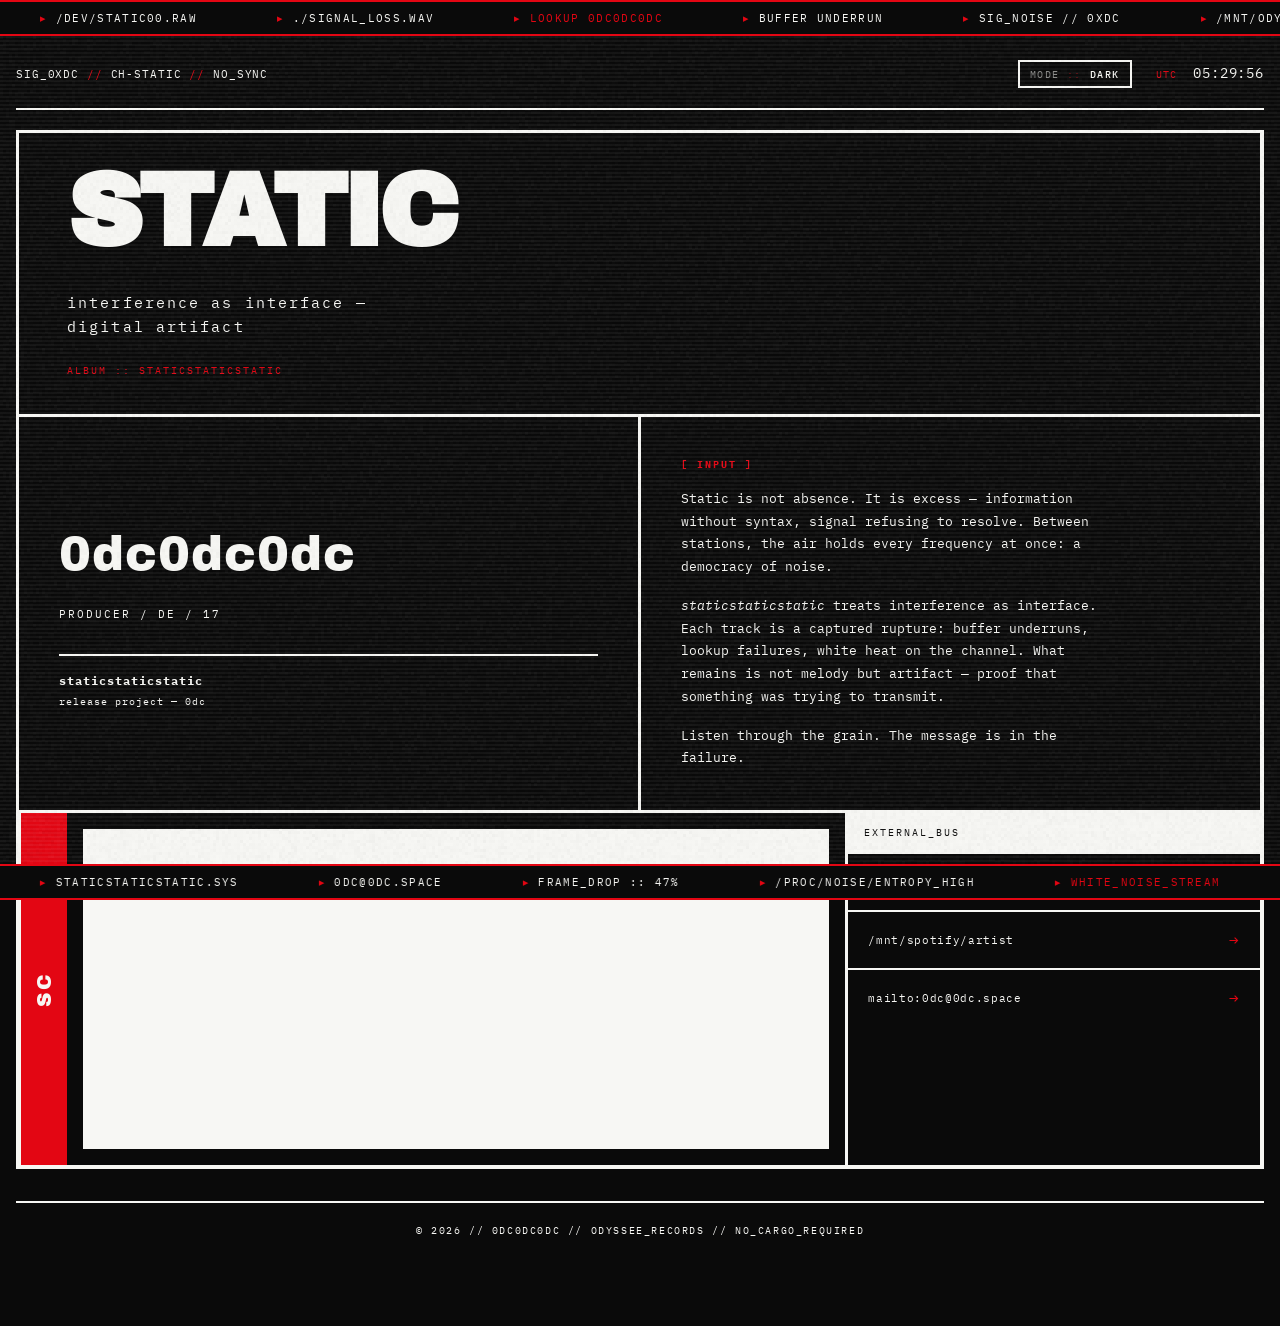
==== commit f4aaecc0: "staticstaticstatic site: brutalist UI, dark/light mode, SoundCloud embed, glitch hero Co-authored-by" ====
--- a/index.html
+++ b/index.html
@@ -1,180 +1,344 @@
 <!DOCTYPE html>
-<html lang="en">
+<html lang="en" data-theme="dark">
 <head>
   <meta charset="UTF-8">
   <meta name="viewport" content="width=device-width, initial-scale=1.0">
-  <meta name="theme-color" content="#0a0a0a">
-  <meta name="description" content="0dc0dc0dc — static. Digital noise, signal loss, industrial minimalism.">
-  <title>STATIC — 0dc0dc0dc</title>
+  <meta name="description" content="staticstaticstatic — album project by 0dc. Interference as interface. Digital artifact.">
+  <title>staticstaticstatic — 0dc</title>
   <link rel="preconnect" href="https://fonts.googleapis.com">
   <link rel="preconnect" href="https://fonts.gstatic.com" crossorigin>
-  <link href="https://fonts.googleapis.com/css2?family=Archivo+Black&family=JetBrains+Mono:wght@400;500;700&display=swap" rel="stylesheet">
+  <link href="https://fonts.googleapis.com/css2?family=Archivo+Black&family=IBM+Plex+Mono:wght@400;500&display=swap" rel="stylesheet">
+  <script>
+    (function () {
+      var key = "0dc-theme";
+      var saved = localStorage.getItem(key);
+      var theme = saved === "light" || saved === "dark" ? saved : "dark";
+      document.documentElement.setAttribute("data-theme", theme);
+    })();
+  </script>
   <link rel="stylesheet" href="style.css">
 </head>
 <body>
-  <canvas id="noise-canvas" class="noise-canvas" aria-hidden="true"></canvas>
+
+  <!-- Grain + scanline overlays -->
+  <canvas id="grain-canvas" aria-hidden="true"></canvas>
   <div class="scanlines" aria-hidden="true"></div>
-  <div class="vignette" aria-hidden="true"></div>
-
-  <div class="stream stream--top" aria-hidden="true">
-    <div class="stream__inner">
-      <span class="stream__text" id="stream-a"></span>
-      <span class="stream__text" id="stream-b" aria-hidden="true"></span>
+
+  <!-- TOP TICKER -->
+  <div class="ticker ticker--top" aria-hidden="true">
+    <div class="ticker__track">
+      <div class="ticker__segment">
+        <span class="ticker__item">/dev/static00.raw</span>
+        <span class="ticker__item">./signal_loss.wav</span>
+        <span class="ticker__item ticker__item--alert">LOOKUP 0dc0dc0dc</span>
+        <span class="ticker__item">buffer underrun</span>
+        <span class="ticker__item">SIG_NOISE // 0xDC</span>
+        <span class="ticker__item">/mnt/odyssee/staticstaticstatic.flac</span>
+        <span class="ticker__item">ERR_SYNC_LOST</span>
+        <span class="ticker__item">./artifacts/interference.bin</span>
+        <span class="ticker__item">CHANNEL_STATIC // NO_CARRIER</span>
+        <span class="ticker__item">read() :: 0 bytes expected</span>
+      </div>
+      <div class="ticker__segment" aria-hidden="true">
+        <span class="ticker__item">/dev/static00.raw</span>
+        <span class="ticker__item">./signal_loss.wav</span>
+        <span class="ticker__item ticker__item--alert">LOOKUP 0dc0dc0dc</span>
+        <span class="ticker__item">buffer underrun</span>
+        <span class="ticker__item">SIG_NOISE // 0xDC</span>
+        <span class="ticker__item">/mnt/odyssee/staticstaticstatic.flac</span>
+        <span class="ticker__item">ERR_SYNC_LOST</span>
+        <span class="ticker__item">./artifacts/interference.bin</span>
+        <span class="ticker__item">CHANNEL_STATIC // NO_CARRIER</span>
+        <span class="ticker__item">read() :: 0 bytes expected</span>
+      </div>
     </div>
   </div>
 
-  <div class="shell">
-    <header class="mast">
-      <div class="mast__left mono">SIG_0xDC // CH-STATIC // NO_SYNC</div>
-      <div class="mast__right mono"><time id="utc">--:--:--</time> UTC</div>
-    </header>
-
-    <main class="matrix">
-      <section class="cell cell--hero" aria-labelledby="t-static">
-        <p class="cell__eyebrow mono">FIELD_RECORD // 001</p>
-        <h1 class="mega" id="t-static">STATIC</h1>
-        <p class="cell__sub mono">interference as interface — digital artifact</p>
-      </section>
-
-      <section class="cell cell--handle" aria-label="Artist handle">
-        <p class="cell__label mono">HANDLE_RAW</p>
-        <p class="brand-glitch mono" id="glitch-brand" title="hover: signal break">
-          <span class="g">0</span><span class="g">d</span><span class="g">c</span><span class="g">0</span><span class="g">d</span><span class="g">c</span><span class="g">0</span><span class="g">d</span><span class="g">c</span>
-        </p>
-        <p class="cell__meta mono">producer / DE / 17</p>
-      </section>
-
-      <section class="cell cell--statement">
-        <div class="statement__block">
-          <p class="mono statement__tag">[ INPUT ]</p>
-          <p class="statement__body">Noise isn’t empty — it’s what’s left when the message almost survives. This page is the same: loud type, quiet intent, one stream.</p>
-        </div>
-      </section>
-
-      <section class="cell cell--player" aria-labelledby="player-h">
-        <div class="player-head">
-          <h2 class="mono player-h" id="player-h">AUDIO_BUFFER</h2>
-          <span class="mono player-flag">LIVE_EMBED</span>
-        </div>
-        <div class="player-shell">
-          <div class="player-shell__mark mono">SC</div>
-          <div class="player-shell__frame">
-            <iframe title="0dc on SoundCloud" src="https://w.soundcloud.com/player/?url=https%3A//soundcloud.com/0dc0dc0dc&color=%23ff0000&auto_play=false&hide_related=true&show_user=true&show_teaser=false&visual=true" loading="lazy" allow="autoplay"></iframe>
-          </div>
-        </div>
-      </section>
-
-      <section class="cell cell--routes">
-        <p class="cell__label mono">EXTERNAL_BUS</p>
-        <ul class="routes mono">
-          <li><a href="https://instagram.com/0dc0dc0dc" target="_blank" rel="noopener noreferrer">/usr/share/instagram →</a></li>
-          <li><a href="https://open.spotify.com/intl-de/artist/3WW2Yufw8hh34ZX4JkS9OK" target="_blank" rel="noopener noreferrer">/mnt/spotify/artist</a></li>
-          <li><a href="mailto:0dc@0dc.space">mailto:0dc@0dc.space</a></li>
-        </ul>
-      </section>
-    </main>
-
-    <footer class="foot mono">
-      <span>© 2026 // 0DC0DC0DC // ODYSSEE_RECORDS // NO_CARGO_REQUIRED</span>
-    </footer>
-  </div>
-
-  <div class="stream stream--bottom" aria-hidden="true">
-    <div class="stream__inner stream__inner--reverse">
-      <span class="stream__text" id="stream-c"></span>
-      <span class="stream__text" id="stream-d" aria-hidden="true"></span>
+  <!-- BOTTOM TICKER -->
+  <div class="ticker ticker--bottom" aria-hidden="true">
+    <div class="ticker__track">
+      <div class="ticker__segment">
+        <span class="ticker__item">staticstaticstatic.sys</span>
+        <span class="ticker__item">0dc@0dc.space</span>
+        <span class="ticker__item">FRAME_DROP :: 47%</span>
+        <span class="ticker__item">/proc/noise/entropy_high</span>
+        <span class="ticker__item ticker__item--alert">WHITE_NOISE_STREAM</span>
+        <span class="ticker__item">./cache/artifact_017.de</span>
+        <span class="ticker__item">ODYSSEE_RECORDS // 2026</span>
+        <span class="ticker__item">ioctl(STATIC, SET_GLITCH)</span>
+        <span class="ticker__item">/usr/share/instagram</span>
+        <span class="ticker__item">NO_CARGO_REQUIRED</span>
+      </div>
+      <div class="ticker__segment" aria-hidden="true">
+        <span class="ticker__item">staticstaticstatic.sys</span>
+        <span class="ticker__item">0dc@0dc.space</span>
+        <span class="ticker__item">FRAME_DROP :: 47%</span>
+        <span class="ticker__item">/proc/noise/entropy_high</span>
+        <span class="ticker__item ticker__item--alert">WHITE_NOISE_STREAM</span>
+        <span class="ticker__item">./cache/artifact_017.de</span>
+        <span class="ticker__item">ODYSSEE_RECORDS // 2026</span>
+        <span class="ticker__item">ioctl(STATIC, SET_GLITCH)</span>
+        <span class="ticker__item">/usr/share/instagram</span>
+        <span class="ticker__item">NO_CARGO_REQUIRED</span>
+      </div>
     </div>
   </div>
 
+  <div class="shell">
+
+  <!-- MASTHEAD -->
+  <header class="masthead">
+    <p class="masthead__sig">SIG_0xDC <span>//</span> CH-STATIC <span>//</span> NO_SYNC</p>
+    <div class="masthead__controls">
+      <button
+        type="button"
+        class="theme-toggle"
+        id="theme-toggle"
+        aria-label="Zu Light Mode wechseln"
+        aria-pressed="true">
+        <span class="theme-toggle__prefix">MODE</span>
+        <span class="theme-toggle__state" id="theme-state">DARK</span>
+      </button>
+      <p class="masthead__clock">
+        <span class="masthead__clock-label">UTC</span>
+        <time id="utc-clock" datetime="">--:--:--</time>
+      </p>
+    </div>
+  </header>
+
+  <!-- MATRIX -->
+  <main class="matrix">
+
+    <!-- HERO -->
+    <section class="cell cell--hero" aria-labelledby="hero-title">
+      <h1 class="hero__title" id="hero-title">
+        <span class="hero__glitch hero__glitch--red" aria-hidden="true">STATIC</span>
+        <span class="hero__glitch hero__glitch--ghost" aria-hidden="true">STATIC</span>
+        <span class="hero__glitch-main">STATIC</span>
+      </h1>
+      <p class="hero__subtitle">interference as interface — digital artifact</p>
+      <p class="hero__meta">album :: staticstaticstatic</p>
+    </section>
+
+    <!-- HANDLE -->
+    <section class="cell cell--handle">
+      <p class="handle__id" id="handle-glitch" data-text="0dc0dc0dc" tabindex="0">0dc0dc0dc</p>
+      <p class="handle__meta">producer / DE / 17</p>
+      <div class="handle__project">
+        <strong>staticstaticstatic</strong>
+        release project — 0dc
+      </div>
+    </section>
+
+    <!-- STATEMENT -->
+    <section class="cell cell--statement">
+      <h2 class="statement__label">[ INPUT ]</h2>
+      <div class="statement__body">
+        <p>
+          Static is not absence. It is excess — information without syntax,
+          signal refusing to resolve. Between stations, the air holds every
+          frequency at once: a democracy of noise.
+        </p>
+        <p>
+          <em>staticstaticstatic</em> treats interference as interface. Each
+          track is a captured rupture: buffer underruns, lookup failures,
+          white heat on the channel. What remains is not melody but artifact —
+          proof that something was trying to transmit.
+        </p>
+        <p>
+          Listen through the grain. The message is in the failure.
+        </p>
+      </div>
+    </section>
+
+    <!-- AUDIO BUFFER -->
+    <section class="cell cell--audio" aria-label="SoundCloud audio buffer">
+      <div class="audio__rail" aria-hidden="true">SC</div>
+      <div class="audio__embed">
+        <iframe
+          title="0dc @0dc0dc0dc on SoundCloud"
+          width="100%"
+          height="450"
+          scrolling="no"
+          frameborder="no"
+          allow="autoplay"
+          src="https://w.soundcloud.com/player/?url=https%3A//soundcloud.com/0dc0dc0dc&color=%23e30613&auto_play=false&hide_related=false&show_comments=true&show_user=true&show_reposts=false&show_teaser=true">
+        </iframe>
+      </div>
+    </section>
+
+    <!-- EXTERNAL BUS -->
+    <nav class="cell cell--bus" aria-label="External data routes">
+      <p class="bus__header">EXTERNAL_BUS</p>
+      <ul class="bus__list">
+        <li>
+          <a class="bus__link" href="https://instagram.com/0dc0dc0dc" target="_blank" rel="noopener noreferrer">
+            /usr/share/instagram
+          </a>
+        </li>
+        <li>
+          <a class="bus__link" href="https://open.spotify.com/intl-de/artist/3WW2Yufw8hh34ZX4JkS9OK?si=e7vH5_vwQjK-2z26Z2D46A" target="_blank" rel="noopener noreferrer">
+            /mnt/spotify/artist
+          </a>
+        </li>
+        <li>
+          <a class="bus__link" href="mailto:0dc@0dc.space">
+            mailto:0dc@0dc.space
+          </a>
+        </li>
+      </ul>
+    </nav>
+
+  </main>
+
+  <footer class="site-footer">
+  © 2026 // 0DC0DC0DC // ODYSSEE_RECORDS // NO_CARGO_REQUIRED
+  </footer>
+
+  </div>
+
   <script>
-(function () {
-  var FRAGMENTS = [
-    "/dev/static00.raw", "./signal_loss.wav", "0xDC_NULL", "/var/log/interference.log",
-    "// SYNC_DROP //", "../noise/_fragment.hex", "SIGINT_HANDLER", "/mnt/album/STATIC.bin",
-    "checksum: FAIL", "./.cache/glitchframe_", "IRQ_AUDIO_OVERFLOW", "/proc/silence/0",
-    "LOOKUP 0dc0dc0dc", "// EOF //", "_THRUM_STATIC_", "/sys/class/signal/dead",
-    "buffer underrun", "H_SYNC: 0", "VBLANK_SKIP", "./tracks/white_hiss.flac"
-  ];
-
-  function buildStream() {
-    var out = [];
-    for (var i = 0; i < 24; i++) {
-      out.push(FRAGMENTS[Math.floor(Math.random() * FRAGMENTS.length)]);
-    }
-    return "  //  " + out.join("  ·  ") + "  //  ";
-  }
-
-  function fillStreams() {
-    var a = document.getElementById("stream-a");
-    var b = document.getElementById("stream-b");
-    var c = document.getElementById("stream-c");
-    var d = document.getElementById("stream-d");
-    var s1 = buildStream() + buildStream();
-    var s2 = buildStream() + buildStream();
-    if (a) a.textContent = s1;
-    if (b) b.textContent = s1;
-    if (c) c.textContent = s2;
-    if (d) d.textContent = s2;
-  }
-  fillStreams();
-  setInterval(fillStreams, 14000);
-
-  function utcClock() {
-    var el = document.getElementById("utc");
-    if (!el) return;
-    var d = new Date();
-    function z(n) { return n < 10 ? "0" + n : "" + n; }
-    el.textContent = z(d.getUTCHours()) + ":" + z(d.getUTCMinutes()) + ":" + z(d.getUTCSeconds());
-  }
-  utcClock();
-  setInterval(utcClock, 1000);
-
-  var canvas = document.getElementById("noise-canvas");
-  var brand = document.getElementById("glitch-brand");
-  if (brand) {
-    brand.addEventListener("mouseenter", function () { brand.classList.add("is-active"); });
-    brand.addEventListener("mouseleave", function () { brand.classList.remove("is-active"); });
-  }
-
-  if (!canvas) return;
-  var ctx = canvas.getContext("2d", { alpha: true });
-  var w = 0, h = 0, buf = null, tbuf = null;
-
-  function resize() {
-    var scale = 3;
-    w = Math.max(1, Math.ceil(window.innerWidth / scale));
-    h = Math.max(1, Math.ceil(window.innerHeight / scale));
-    canvas.width = w;
-    canvas.height = h;
-    canvas.style.width = "100%";
-    canvas.style.height = "100%";
-    buf = new Uint8ClampedArray(w * h * 4);
-  }
-  resize();
-  window.addEventListener("resize", function () { resize(); });
-
-  var frame = 0;
-  function draw() {
-    frame++;
-    if (frame % 2 !== 0) {
-      requestAnimationFrame(draw);
-      return;
-    }
-    var i = 0, len = w * h * 4, v;
-    for (i = 0; i < len; i += 4) {
-      v = (Math.random() * 40) | 0;
-      buf[i] = buf[i + 1] = buf[i + 2] = v;
-      buf[i + 3] = 22 + ((Math.random() * 35) | 0);
-    }
-    if (!tbuf || tbuf.width !== w) {
-      tbuf = ctx.createImageData(w, h);
-    }
-    tbuf.data.set(buf);
-    ctx.putImageData(tbuf, 0, 0);
-    requestAnimationFrame(draw);
-  }
-  requestAnimationFrame(draw);
-})();
+    (function () {
+      "use strict";
+
+      /* UTC Clock */
+      var clockEl = document.getElementById("utc-clock");
+
+      function pad(n) {
+        return n < 10 ? "0" + n : String(n);
+      }
+
+      function tick() {
+        var now = new Date();
+        var h = pad(now.getUTCHours());
+        var m = pad(now.getUTCMinutes());
+        var s = pad(now.getUTCSeconds());
+        var iso = now.toISOString();
+        clockEl.textContent = h + ":" + m + ":" + s;
+        clockEl.setAttribute("datetime", iso);
+      }
+
+      tick();
+      setInterval(tick, 1000);
+
+      /* Canvas grain overlay — low-res buffer, pixel-stretched */
+      var canvas = document.getElementById("grain-canvas");
+      var ctx = canvas.getContext("2d");
+      var buffer = document.createElement("canvas");
+      var bctx = buffer.getContext("2d");
+      var pixel = 3;
+
+      function resizeCanvas() {
+        var w = window.innerWidth;
+        var h = window.innerHeight;
+        canvas.width = w;
+        canvas.height = h;
+        canvas.style.width = w + "px";
+        canvas.style.height = h + "px";
+        buffer.width = Math.ceil(w / pixel);
+        buffer.height = Math.ceil(h / pixel);
+      }
+
+      function drawGrain() {
+        var bw = buffer.width;
+        var bh = buffer.height;
+        var imageData = bctx.createImageData(bw, bh);
+        var data = imageData.data;
+        var len = bw * bh;
+
+        for (var i = 0, j = 0; i < len; i++) {
+          var v = (Math.random() * 255) | 0;
+          data[j++] = v;
+          data[j++] = v;
+          data[j++] = v;
+          data[j++] = (Math.random() * 38 + 12) | 0;
+        }
+
+        bctx.putImageData(imageData, 0, 0);
+        ctx.imageSmoothingEnabled = false;
+        ctx.clearRect(0, 0, canvas.width, canvas.height);
+        ctx.drawImage(buffer, 0, 0, canvas.width, canvas.height);
+        requestAnimationFrame(drawGrain);
+      }
+
+      resizeCanvas();
+      window.addEventListener("resize", resizeCanvas);
+      requestAnimationFrame(drawGrain);
+
+      /* Handle glitch shuffle on hover */
+      var handle = document.getElementById("handle-glitch");
+      var original = handle.getAttribute("data-text");
+      var pool = "01dcDC0xX_#@/\\{}[]|";
+      var glitchTimer = null;
+
+      function shuffle() {
+        var out = "";
+        for (var i = 0; i < original.length; i++) {
+          out += Math.random() > 0.35
+            ? pool[(Math.random() * pool.length) | 0]
+            : original[i];
+        }
+        handle.textContent = out;
+      }
+
+      function startGlitch() {
+        handle.classList.add("is-glitching");
+        if (glitchTimer) return;
+        glitchTimer = setInterval(shuffle, 45);
+      }
+
+      function stopGlitch() {
+        handle.classList.remove("is-glitching");
+        clearInterval(glitchTimer);
+        glitchTimer = null;
+        handle.textContent = original;
+      }
+
+      handle.addEventListener("mouseenter", startGlitch);
+      handle.addEventListener("mouseleave", stopGlitch);
+      handle.addEventListener("focus", startGlitch);
+      handle.addEventListener("blur", stopGlitch);
+
+      /* Hero STATIC — extra glitch burst (CSS anim + short pulse) */
+      var heroTitle = document.getElementById("hero-title");
+      var burstTimer = null;
+
+      function heroBurst() {
+        heroTitle.classList.add("is-burst");
+        clearTimeout(burstTimer);
+        burstTimer = setTimeout(function () {
+          heroTitle.classList.remove("is-burst");
+        }, 120);
+      }
+
+      heroBurst();
+      setInterval(heroBurst, 2400);
+
+      /* Theme toggle — default dark on first visit */
+      var themeKey = "0dc-theme";
+      var toggleBtn = document.getElementById("theme-toggle");
+      var stateEl = document.getElementById("theme-state");
+      var root = document.documentElement;
+
+      function applyTheme(theme) {
+        root.setAttribute("data-theme", theme);
+        localStorage.setItem(themeKey, theme);
+        var isDark = theme === "dark";
+        stateEl.textContent = isDark ? "DARK" : "LIGHT";
+        toggleBtn.setAttribute("aria-pressed", isDark ? "true" : "false");
+        toggleBtn.setAttribute(
+          "aria-label",
+          isDark ? "Zu Light Mode wechseln" : "Zu Dark Mode wechseln"
+        );
+      }
+
+      applyTheme(root.getAttribute("data-theme") || "dark");
+
+      toggleBtn.addEventListener("click", function () {
+        var next = root.getAttribute("data-theme") === "dark" ? "light" : "dark";
+        applyTheme(next);
+      });
+    })();
   </script>
 </body>
 </html>
--- a/style.css
+++ b/style.css
@@ -1,120 +1,190 @@
-/* =============================================================================
-   STATIC — 0dc0dc0dc
-   Radical brutalism: white / black / safety red. Industrial + terminal + print.
-   ============================================================================= */
-
+/* ==========================================================================
+   STATICSTATICSTATIC — 0DC
+   Industrial Brutalist / Technical Terminal System
+   ========================================================================== */
+
+/* --- TOKENS -------------------------------------------------------------- */
 :root {
-  --paper: #f7f7f4;
-  --void: #0a0a0a;
-  --safety: #e30613;
-  --safety-dim: #9a040d;
-  --grid-line: rgba(10, 10, 10, 0.14);
-  --font-display: "Archivo Black", "Arial Black", Impact, sans-serif;
-  --font-mono: "JetBrains Mono", ui-monospace, monospace;
-  --step: 4px;
-}
-
+  --off-white: #f7f7f4;
+  --black: #0a0a0a;
+  --red: #e30613;
+  --font-mono: "IBM Plex Mono", "Courier New", Courier, monospace;
+  --font-display: "Archivo Black", "Arial Black", sans-serif;
+  --shell-max: 1280px;
+  --ticker-h: 2.25rem;
+}
+
+/* Light mode (print / terminal paper) */
+[data-theme="light"] {
+  --bg: #f7f7f4;
+  --fg: #0a0a0a;
+  --surface: #f7f7f4;
+  --surface-invert: #0a0a0a;
+  --grid-bg: #0a0a0a;
+  --border-color: #0a0a0a;
+  --red-dim: rgba(227, 6, 19, 0.35);
+  --scanline-color: 10, 10, 10;
+  --scanline-opacity: 0.04;
+  --grain-opacity: 0.12;
+  --stripe-mix: rgba(10, 10, 10, 0.04);
+  --bus-hover-bg: #0a0a0a;
+  --bus-hover-fg: #f7f7f4;
+  --glitch-secondary: #0a0a0a;
+}
+
+/* Dark mode — default on first visit */
+[data-theme="dark"] {
+  --bg: #0a0a0a;
+  --fg: #f7f7f4;
+  --surface: #0a0a0a;
+  --surface-invert: #f7f7f4;
+  --grid-bg: #f7f7f4;
+  --border-color: #f7f7f4;
+  --red-dim: rgba(227, 6, 19, 0.5);
+  --scanline-color: 247, 247, 244;
+  --scanline-opacity: 0.05;
+  --grain-opacity: 0.16;
+  --stripe-mix: rgba(247, 247, 244, 0.06);
+  --bus-hover-bg: #f7f7f4;
+  --bus-hover-fg: #0a0a0a;
+  --glitch-secondary: #f7f7f4;
+}
+
+[data-theme="light"],
+[data-theme="dark"] {
+  --border: 2px solid var(--border-color);
+}
+
+/* --- RESET & BASE -------------------------------------------------------- */
 *,
 *::before,
 *::after {
   box-sizing: border-box;
+  margin: 0;
+  padding: 0;
 }
 
 html {
+  font-size: 16px;
   scroll-behavior: smooth;
+  -webkit-font-smoothing: antialiased;
 }
 
 body {
-  margin: 0;
   min-height: 100vh;
-  background: var(--void);
-  color: var(--paper);
+  background: var(--bg);
+  color: var(--fg);
   font-family: var(--font-mono);
-  font-size: 14px;
-  font-weight: 400;
-  line-height: 1.45;
+  font-size: 0.8125rem;
+  line-height: 1.5;
   overflow-x: hidden;
-}
-
-.mono {
-  font-family: var(--font-mono);
-}
-
-/* ---- Full-viewport static (canvas) + scanlines -------------------------------- */
-.noise-canvas {
+  padding-top: var(--ticker-h);
+  padding-bottom: var(--ticker-h);
+  transition: background 0.2s ease, color 0.2s ease;
+}
+
+a {
+  color: inherit;
+  text-decoration: none;
+}
+
+a:hover {
+  color: var(--red);
+}
+
+img,
+iframe {
+  display: block;
+  max-width: 100%;
+}
+
+/* --- OVERLAY STACK ------------------------------------------------------- */
+#grain-canvas {
   position: fixed;
   inset: 0;
+  width: 100%;
+  height: 100%;
   z-index: 9000;
   pointer-events: none;
-  mix-blend-mode: screen;
-  opacity: 0.55;
+  opacity: var(--grain-opacity);
   image-rendering: pixelated;
 }
 
 .scanlines {
   position: fixed;
   inset: 0;
-  z-index: 9001;
+  z-index: 8999;
   pointer-events: none;
   background: repeating-linear-gradient(
     0deg,
-    rgba(0, 0, 0, 0.09) 0px,
-    rgba(0, 0, 0, 0.09) 1px,
-    transparent 1px,
-    transparent 3px
+    transparent,
+    transparent 2px,
+    rgba(var(--scanline-color), var(--scanline-opacity)) 2px,
+    rgba(var(--scanline-color), var(--scanline-opacity)) 4px
   );
-  mix-blend-mode: multiply;
-  opacity: 0.35;
-}
-
-.vignette {
+}
+
+/* --- TICKER MARQUEES ----------------------------------------------------- */
+.ticker {
   position: fixed;
-  inset: 0;
-  z-index: 8998;
-  pointer-events: none;
-  background: radial-gradient(ellipse at center, transparent 40%, rgba(0, 0, 0, 0.55) 100%);
-}
-
-/* ---- Data stream (raw paths) ------------------------------------------------- */
-.stream {
-  position: relative;
-  z-index: 5;
-  background: var(--paper);
-  color: var(--void);
-  border-block: 3px solid var(--void);
+  left: 0;
+  right: 0;
+  height: var(--ticker-h);
+  background: var(--black);
+  color: var(--off-white);
   overflow: hidden;
-  min-height: 2.25rem;
-}
-
-.stream--top {
-  border-top: none;
-}
-
-.stream--bottom {
-  border-bottom: none;
-}
-
-.stream__inner {
+  z-index: 9500;
+  border-block: var(--border);
+  border-color: var(--red);
+}
+
+.ticker--top {
+  top: 0;
+}
+
+.ticker--bottom {
+  bottom: 0;
+}
+
+.ticker__track {
   display: flex;
   width: max-content;
-  animation: stream-scroll 90s linear infinite;
+  height: 100%;
+  align-items: center;
+  animation: ticker-scroll 28s linear infinite;
   will-change: transform;
 }
 
-.stream__inner--reverse {
-  animation: stream-scroll-reverse 110s linear infinite;
-}
-
-.stream__text {
+.ticker--bottom .ticker__track {
+  animation-duration: 26s;
+  animation-direction: reverse;
+}
+
+.ticker__segment {
+  display: flex;
+  align-items: center;
   flex-shrink: 0;
-  padding: 0.55rem 0;
-  font-size: 0.68rem;
-  letter-spacing: 0.04em;
   white-space: nowrap;
-  font-weight: 500;
-}
-
-@keyframes stream-scroll {
+  padding-inline: 0;
+}
+
+.ticker__item {
+  padding-inline: 2.5rem;
+  font-size: 0.6875rem;
+  letter-spacing: 0.12em;
+  text-transform: uppercase;
+}
+
+.ticker__item::before {
+  content: "▸ ";
+  color: var(--red);
+}
+
+.ticker__item--alert {
+  color: var(--red);
+}
+
+@keyframes ticker-scroll {
   0% {
     transform: translateX(0);
   }
@@ -123,472 +193,589 @@
   }
 }
 
-@keyframes stream-scroll-reverse {
-  0% {
-    transform: translateX(-50%);
-  }
-  100% {
-    transform: translateX(0);
-  }
-}
-
-@media (prefers-reduced-motion: reduce) {
-  .stream__inner,
-  .stream__inner--reverse {
-    animation: none;
-  }
-
-  .noise-canvas {
-    opacity: 0.25;
-  }
-}
-
-/* ---- Shell ------------------------------------------------------------------ */
+/* --- SHELL --------------------------------------------------------------- */
 .shell {
-  position: relative;
-  z-index: 2;
-  max-width: 1280px;
-  margin: 0 auto;
-  padding: 0 clamp(12px, 3vw, 28px) clamp(24px, 5vw, 48px);
-}
-
-.mast {
-  display: flex;
-  flex-wrap: wrap;
-  justify-content: space-between;
-  align-items: center;
-  gap: 1rem;
-  padding: 1rem 0 1.25rem;
-  border-bottom: 2px solid var(--paper);
-  font-size: 0.7rem;
-  letter-spacing: 0.14em;
-  text-transform: uppercase;
-}
-
-.mast__right {
-  color: var(--safety);
-  font-weight: 700;
-}
-
-/* ---- Broken modular grid ----------------------------------------------------- */
-.matrix {
-  display: grid;
-  grid-template-columns: repeat(12, minmax(0, 1fr));
-  gap: 0;
-  margin-top: 0;
-  border: 3px solid var(--paper);
-  background: var(--void);
-}
-
-.cell {
-  position: relative;
-  padding: clamp(1rem, 2.5vw, 1.75rem);
-  border: 1px solid var(--grid-line);
-}
-
-/* Hero: spans wide, clipped polygon */
-.cell--hero {
-  grid-column: 1 / -1;
-  grid-row: 1;
-  padding-bottom: clamp(1.5rem, 4vw, 2.75rem);
-  background: linear-gradient(165deg, var(--void) 0%, #12121a 45%, var(--void) 100%);
-  clip-path: polygon(0 0, 100% 0, 100% calc(100% - 18px), calc(100% - 48px) 100%, 0 100%);
-}
-
-@media (min-width: 900px) {
-  .cell--hero {
-    grid-column: 1 / 9;
-    clip-path: polygon(0 0, 100% 0, 100% 88%, 92% 100%, 0 100%);
-  }
-
-  .cell--handle {
-    grid-column: 9 / 13;
-    grid-row: 1;
-    display: flex;
-    flex-direction: column;
-    justify-content: flex-end;
-    min-height: 100%;
-    background: var(--paper);
-    color: var(--void);
-    border-left: 3px solid var(--void);
-    mix-blend-mode: normal;
-  }
-
-  .cell--handle .cell__label,
-  .cell--handle .cell__meta {
-    color: var(--safety-dim);
-  }
-
-  .cell--handle .brand-glitch {
-    color: var(--void);
-  }
-
-  .cell--handle .brand-glitch .g {
-    text-shadow: none;
-  }
-}
-
-.cell__eyebrow {
-  margin: 0 0 0.5rem;
-  font-size: 0.65rem;
-  letter-spacing: 0.35em;
-  color: var(--safety);
-  font-weight: 600;
-}
-
-.mega {
-  margin: 0;
-  font-family: var(--font-display);
-  font-size: clamp(3.5rem, 18vw, 11rem);
-  line-height: 0.88;
-  letter-spacing: -0.04em;
-  text-transform: uppercase;
-  color: var(--paper);
-  text-shadow:
-    4px 0 0 var(--safety),
-    -2px 0 0 rgba(255, 255, 255, 0.15);
-  transform: rotate(-0.5deg);
-  clip-path: polygon(0 2%, 100% 0, 98% 100%, 0 97%);
-}
-
-.cell__sub {
-  margin: 1rem 0 0;
-  max-width: 42ch;
-  font-size: 0.75rem;
-  letter-spacing: 0.12em;
-  text-transform: uppercase;
-  color: rgba(247, 247, 244, 0.55);
-}
-
-/* Handle block (mobile: below hero) */
-.cell--handle {
-  grid-column: 1 / -1;
-  grid-row: 2;
-  background: var(--paper);
-  color: var(--void);
-  border-top: 3px solid var(--void);
-}
-
-@media (min-width: 900px) {
-  .cell--handle {
-    border-top: none;
-  }
-}
-
-.cell__label {
-  margin: 0 0 0.75rem;
-  font-size: 0.65rem;
-  letter-spacing: 0.28em;
-  color: var(--safety);
-  font-weight: 700;
-}
-
-.cell__meta {
-  margin: 1rem 0 0;
-  font-size: 0.72rem;
-  letter-spacing: 0.2em;
-  text-transform: uppercase;
-  opacity: 0.75;
-}
-
-/* Glitch branding: 0dc0dc0dc */
-.brand-glitch {
-  margin: 0;
-  font-size: clamp(1.35rem, 5.5vw, 2.75rem);
-  font-weight: 700;
-  letter-spacing: -0.02em;
-  line-height: 1;
-  cursor: crosshair;
-  user-select: none;
-}
-
-.brand-glitch .g {
-  display: inline-block;
-  transition: transform 0.08s linear, color 0.08s linear;
-}
-
-.brand-glitch:hover .g,
-.brand-glitch.is-active .g {
-  animation: glitch-char 0.28s steps(2) infinite;
-}
-
-.brand-glitch:hover .g:nth-child(3n),
-.brand-glitch.is-active .g:nth-child(3n) {
-  animation-delay: 0.05s;
-  color: var(--safety);
-}
-
-.brand-glitch:hover .g:nth-child(3n + 1),
-.brand-glitch.is-active .g:nth-child(3n + 1) {
-  animation-delay: 0.11s;
-}
-
-.brand-glitch:hover .g:nth-child(3n + 2),
-.brand-glitch.is-active .g:nth-child(3n + 2) {
-  animation-delay: 0.02s;
-}
-
-@keyframes glitch-char {
-  0% {
-    transform: translate(0, 0) skewX(0);
-    clip-path: inset(0 0 0 0);
-  }
-  25% {
-    transform: translate(-3px, 1px) skewX(-6deg);
-    clip-path: inset(12% 0 28% 0);
-  }
-  50% {
-    transform: translate(4px, -2px) skewX(5deg);
-    clip-path: inset(30% 0 5% 0);
-  }
-  75% {
-    transform: translate(-2px, 2px) skewX(-3deg);
-    clip-path: inset(5% 10% 20% 0);
-  }
-  100% {
-    transform: translate(0, 0) skewX(0);
-    clip-path: inset(0 0 0 0);
-  }
-}
-
-@media (prefers-reduced-motion: reduce) {
-  .brand-glitch:hover .g,
-  .brand-glitch.is-active .g {
-    animation: none;
-  }
-}
-
-/* Statement */
-.cell--statement {
-  grid-column: 1 / -1;
-  grid-row: 3;
-  background: var(--void);
-  border-top: 3px solid var(--paper);
-}
-
-@media (min-width: 900px) {
-  .cell--statement {
-    grid-column: 1 / 6;
-    grid-row: 2 / 4;
-    margin-top: -72px;
-    z-index: 3;
-    border: 3px solid var(--paper);
-    border-right: none;
-    clip-path: polygon(0 0, 100% 0, 100% 100%, 0 100%);
-  }
-}
-
-.statement__block {
-  position: relative;
-}
-
-.statement__tag {
-  margin: 0 0 0.75rem;
-  font-size: 0.65rem;
-  letter-spacing: 0.3em;
-  color: var(--paper);
-}
-
-.statement__body {
-  margin: 0;
-  font-family: var(--font-mono);
-  font-size: 0.85rem;
-  line-height: 1.65;
-  max-width: 38ch;
-  color: rgba(247, 247, 244, 0.92);
-}
-
-@media (min-width: 900px) {
-  .statement__body {
-    font-size: 0.8rem;
-  }
-}
-
-/* Player */
-.cell--player {
-  grid-column: 1 / -1;
-  grid-row: 4;
-  background: var(--paper);
-  color: var(--void);
-  border-top: 3px solid var(--void);
-}
-
-@media (min-width: 900px) {
-  .cell--player {
-    grid-column: 6 / 13;
-    grid-row: 2 / 4;
-    margin-top: -36px;
-    z-index: 2;
-    border: 3px solid var(--void);
-    border-left: 3px solid var(--safety);
-    clip-path: polygon(12px 0, 100% 0, 100% 100%, 0 100%, 0 12px);
-  }
-}
-
-.player-head {
+  width: min(100% - 2rem, var(--shell-max));
+  margin-inline: auto;
+  padding-block: 1.5rem 2rem;
+}
+
+/* --- MASTHEAD ------------------------------------------------------------ */
+.masthead {
   display: flex;
   flex-wrap: wrap;
   justify-content: space-between;
   align-items: baseline;
-  gap: 0.75rem;
+  gap: 1rem;
+  padding-bottom: 1.25rem;
+  margin-bottom: 1.25rem;
+  border-bottom: var(--border);
+}
+
+.masthead__sig {
+  font-size: 0.6875rem;
+  letter-spacing: 0.08em;
+  text-transform: uppercase;
+}
+
+.masthead__sig span {
+  color: var(--red);
+}
+
+.masthead__clock {
+  font-size: 0.875rem;
+  font-variant-numeric: tabular-nums;
+  letter-spacing: 0.06em;
+}
+
+.masthead__controls {
+  display: flex;
+  flex-wrap: wrap;
+  align-items: baseline;
+  gap: 1rem 1.5rem;
+}
+
+.masthead__clock-label {
+  font-size: 0.625rem;
+  color: var(--red);
+  margin-right: 0.5rem;
+}
+
+/* --- THEME TOGGLE -------------------------------------------------------- */
+.theme-toggle {
+  display: inline-flex;
+  align-items: center;
+  gap: 0.5rem;
+  padding: 0.35rem 0.65rem;
+  font-family: var(--font-mono);
+  font-size: 0.625rem;
+  letter-spacing: 0.14em;
+  text-transform: uppercase;
+  color: var(--fg);
+  background: transparent;
+  border: var(--border);
+  cursor: pointer;
+  transition: background 0.15s, color 0.15s, border-color 0.15s;
+}
+
+.theme-toggle:hover,
+.theme-toggle:focus-visible {
+  background: var(--red);
+  color: var(--off-white);
+  border-color: var(--red);
+  outline: none;
+}
+
+.theme-toggle__prefix {
+  opacity: 0.55;
+}
+
+.theme-toggle__prefix::after {
+  content: " :: ";
+  color: var(--red);
+  opacity: 1;
+}
+
+.theme-toggle__state {
+  font-weight: 500;
+}
+
+/* --- MATRIX GRID --------------------------------------------------------- */
+.matrix {
+  display: grid;
+  grid-template-columns: repeat(12, 1fr);
+  gap: 0;
+  border: var(--border);
+  background: var(--grid-bg);
+  transition: background 0.2s ease, border-color 0.2s ease;
+}
+
+.matrix > * {
+  background: var(--surface);
+  border: var(--border);
+  margin: -1px 0 0 -1px;
+  transition: background 0.2s ease, border-color 0.2s ease, color 0.2s ease;
+}
+
+/* HERO */
+.cell--hero {
+  grid-column: 1 / -1;
+  padding: clamp(1.25rem, 3vw, 2rem) clamp(1.25rem, 4vw, 3rem) clamp(1.5rem, 4vw, 2.25rem);
+  min-height: auto;
+  display: flex;
+  flex-direction: column;
+  justify-content: flex-end;
+  position: relative;
+  overflow: visible;
+}
+
+.hero__title {
+  font-family: var(--font-display);
+  font-size: clamp(2.75rem, 9vw, 6.5rem);
+  line-height: 0.9;
+  letter-spacing: -0.04em;
+  text-transform: uppercase;
+  position: relative;
+  display: inline-block;
+  transform-origin: left center;
+}
+
+.hero__glitch,
+.hero__glitch-main {
+  font: inherit;
+  letter-spacing: inherit;
+  line-height: inherit;
+  text-transform: inherit;
+}
+
+.hero__glitch {
+  position: absolute;
+  left: 0;
+  top: 0;
+  pointer-events: none;
+  user-select: none;
+}
+
+.hero__glitch--red {
+  color: var(--red);
+  z-index: 1;
+  opacity: 0;
+  animation: hero-glitch-red 2.4s steps(2, end) infinite;
+}
+
+.hero__glitch--ghost {
+  color: var(--glitch-secondary);
+  z-index: 2;
+  opacity: 0;
+  animation: hero-glitch-ghost 2.4s steps(2, end) infinite;
+}
+
+.hero__glitch-main {
+  position: relative;
+  z-index: 3;
+  color: var(--fg);
+  animation: hero-glitch-main 2.4s steps(2, end) infinite;
+}
+
+.hero__title.is-burst .hero__glitch--red {
+  opacity: 0.85;
+  transform: translate(6px, -2px);
+  clip-path: inset(5% 0 55% 0);
+}
+
+.hero__title.is-burst .hero__glitch--ghost {
+  opacity: 0.7;
+  transform: translate(-5px, 2px);
+  clip-path: inset(48% 0 8% 0);
+}
+
+.hero__title.is-burst .hero__glitch-main {
+  transform: translate(-2px, 1px) skewX(-0.6deg);
+  text-shadow:
+    3px 0 var(--red),
+    -3px 0 var(--glitch-secondary);
+}
+
+.hero__subtitle {
+  margin-top: clamp(1.25rem, 3vw, 2rem);
+  font-size: clamp(0.75rem, 2.2vw, 0.9375rem);
+  letter-spacing: 0.14em;
+  text-transform: lowercase;
+  max-width: 36ch;
+  line-height: 1.6;
+  position: relative;
+  z-index: 2;
+  padding-bottom: 0.5rem;
+}
+
+.hero__meta {
+  margin-top: 1rem;
+  font-size: 0.625rem;
+  letter-spacing: 0.2em;
+  text-transform: uppercase;
+  color: var(--red);
+}
+
+@keyframes hero-glitch-main {
+  0%,
+  72%,
+  100% {
+    transform: none;
+    text-shadow: none;
+  }
+  74% {
+    transform: translate(-3px, 0) skewX(-1deg);
+    text-shadow: 4px 0 var(--red), -4px 0 var(--glitch-secondary);
+  }
+  76% {
+    transform: translate(2px, -1px);
+    text-shadow: -3px 0 var(--red);
+  }
+  78% {
+    transform: translate(-1px, 2px);
+    text-shadow: 2px 0 var(--red), 0 0 8px var(--red-dim);
+  }
+  80% {
+    transform: none;
+    text-shadow: none;
+  }
+  88% {
+    transform: translate(3px, 0) skewX(0.8deg);
+    text-shadow: -4px 0 var(--red), 3px 0 var(--glitch-secondary);
+  }
+  90% {
+    transform: translate(-2px, 1px);
+    text-shadow: 3px 0 var(--red);
+  }
+  92% {
+    transform: none;
+    text-shadow: none;
+  }
+}
+
+@keyframes hero-glitch-red {
+  0%,
+  72%,
+  100% {
+    opacity: 0;
+    transform: translate(0, 0);
+    clip-path: inset(0 0 100% 0);
+  }
+  74% {
+    opacity: 0.9;
+    transform: translate(7px, -2px);
+    clip-path: inset(6% 0 58% 0);
+  }
+  76% {
+    opacity: 0.75;
+    transform: translate(-5px, 3px);
+    clip-path: inset(40% 0 28% 0);
+  }
+  78% {
+    opacity: 0.85;
+    transform: translate(4px, 1px);
+    clip-path: inset(65% 0 5% 0);
+  }
+  80% {
+    opacity: 0;
+    transform: translate(0, 0);
+    clip-path: inset(0 0 100% 0);
+  }
+  88% {
+    opacity: 0.8;
+    transform: translate(-6px, 0);
+    clip-path: inset(20% 0 45% 0);
+  }
+  90% {
+    opacity: 0;
+  }
+}
+
+@keyframes hero-glitch-ghost {
+  0%,
+  72%,
+  100% {
+    opacity: 0;
+    transform: translate(0, 0);
+    clip-path: inset(0 0 100% 0);
+  }
+  75% {
+    opacity: 0.65;
+    transform: translate(-7px, 2px);
+    clip-path: inset(15% 0 50% 0);
+  }
+  77% {
+    opacity: 0.6;
+    transform: translate(5px, -2px);
+    clip-path: inset(52% 0 15% 0);
+  }
+  79% {
+    opacity: 0.7;
+    transform: translate(-4px, -1px);
+    clip-path: inset(72% 0 4% 0);
+  }
+  81% {
+    opacity: 0;
+  }
+  89% {
+    opacity: 0.65;
+    transform: translate(6px, 2px);
+    clip-path: inset(30% 0 38% 0);
+  }
+  91% {
+    opacity: 0;
+  }
+}
+
+/* HANDLE */
+.cell--handle {
+  grid-column: span 6;
+  padding: clamp(1.5rem, 4vw, 2.5rem);
+  display: flex;
+  flex-direction: column;
+  justify-content: center;
+}
+
+.handle__id {
+  font-family: var(--font-display);
+  font-size: clamp(1.75rem, 5vw, 3rem);
+  letter-spacing: 0.02em;
+  cursor: default;
+  display: inline-block;
+  transition: color 0.15s;
+}
+
+.handle__id:hover,
+.handle__id.is-glitching {
+  color: var(--red);
+}
+
+.handle__meta {
+  margin-top: 1rem;
+  font-size: 0.6875rem;
+  letter-spacing: 0.18em;
+  text-transform: uppercase;
+}
+
+.handle__project {
+  margin-top: 2rem;
+  padding-top: 1rem;
+  border-top: var(--border);
+  font-size: 0.625rem;
+  letter-spacing: 0.1em;
+}
+
+.handle__project strong {
+  display: block;
+  font-size: 0.75rem;
+  margin-bottom: 0.25rem;
+}
+
+/* STATEMENT */
+.cell--statement {
+  grid-column: span 6;
+  padding: clamp(1.5rem, 4vw, 2.5rem);
+}
+
+.statement__label {
+  font-size: 0.625rem;
+  letter-spacing: 0.2em;
+  color: var(--red);
   margin-bottom: 1rem;
-  padding-bottom: 0.75rem;
-  border-bottom: 2px solid var(--void);
-}
-
-.player-h {
-  margin: 0;
-  font-size: 0.72rem;
-  letter-spacing: 0.28em;
-  font-weight: 700;
-}
-
-.player-flag {
-  font-size: 0.62rem;
+}
+
+.statement__body {
+  font-size: clamp(0.75rem, 1.8vw, 0.8125rem);
+  line-height: 1.75;
+  max-width: 52ch;
+}
+
+.statement__body p + p {
+  margin-top: 1rem;
+}
+
+/* AUDIO BUFFER */
+.cell--audio {
+  grid-column: span 8;
+  display: grid;
+  grid-template-columns: 3rem 1fr;
+  min-height: 22rem;
+}
+
+.audio__rail {
+  background: var(--red);
+  color: var(--off-white);
+  display: flex;
+  align-items: center;
+  justify-content: center;
+  writing-mode: vertical-rl;
+  text-orientation: mixed;
+  transform: rotate(180deg);
+  font-family: var(--font-display);
+  font-size: 1.25rem;
+  letter-spacing: 0.15em;
+  border-right: var(--border);
+}
+
+.audio__embed {
+  padding: 1rem;
+  display: flex;
+  align-items: stretch;
+  min-height: 22rem;
+}
+
+.audio__embed iframe {
+  width: 100%;
+  height: 100%;
+  min-height: 20rem;
+  border: var(--border);
+  background: var(--surface-invert);
+}
+
+.audio__placeholder {
+  flex: 1;
+  display: flex;
+  align-items: center;
+  justify-content: center;
+  border: var(--border);
+  background: repeating-linear-gradient(
+    -45deg,
+    var(--surface),
+    var(--surface) 8px,
+    var(--stripe-mix) 8px,
+    var(--stripe-mix) 16px
+  );
+  font-size: 0.625rem;
+  letter-spacing: 0.15em;
+  text-align: center;
+  padding: 1rem;
+}
+
+/* EXTERNAL BUS */
+.cell--bus {
+  grid-column: span 4;
+  padding: 0;
+  display: flex;
+  flex-direction: column;
+}
+
+.bus__header {
+  padding: 0.75rem 1rem;
+  background: var(--surface-invert);
+  color: var(--surface);
+  font-size: 0.625rem;
   letter-spacing: 0.2em;
-  padding: 0.2rem 0.45rem;
-  border: 2px solid var(--safety);
-  color: var(--safety);
-  font-weight: 700;
-}
-
-.player-shell {
-  display: grid;
-  grid-template-columns: auto 1fr;
-  gap: 0;
-  border: 3px solid var(--void);
-  background: var(--void);
-}
-
-.player-shell__mark {
-  writing-mode: vertical-rl;
-  transform: rotate(180deg);
-  padding: 0.75rem 0.35rem;
-  font-size: 0.65rem;
-  letter-spacing: 0.35em;
-  font-weight: 700;
-  color: var(--paper);
-  background: var(--safety);
+  border-bottom: var(--border);
+}
+
+.bus__list {
+  list-style: none;
+  flex: 1;
+}
+
+.bus__list li {
+  border-bottom: var(--border);
+}
+
+.bus__list li:last-child {
+  border-bottom: none;
+}
+
+.bus__link {
+  display: flex;
+  align-items: center;
+  justify-content: space-between;
+  padding: 1rem 1.25rem;
+  font-size: 0.6875rem;
+  letter-spacing: 0.06em;
+  transition: background 0.12s, color 0.12s;
+}
+
+.bus__link::after {
+  content: "→";
+  color: var(--red);
+  font-size: 1rem;
+}
+
+.bus__link:hover {
+  background: var(--bus-hover-bg);
+  color: var(--bus-hover-fg);
+}
+
+.bus__link:hover::after {
+  color: var(--bus-hover-fg);
+}
+
+/* FOOTER */
+.site-footer {
+  margin-top: 2rem;
+  padding: 1.25rem;
+  text-align: center;
+  font-size: 0.625rem;
+  letter-spacing: 0.16em;
   text-transform: uppercase;
-}
-
-.player-shell__frame {
-  position: relative;
-  background: #000;
-}
-
-.player-shell__frame::before {
-  content: "";
-  position: absolute;
-  inset: 0;
-  border: 2px solid rgba(227, 6, 19, 0.35);
-  pointer-events: none;
-  z-index: 2;
-}
-
-.player-shell__frame iframe {
-  display: block;
-  width: 100%;
-  height: min(400px, 52vh);
-  border: 0;
-  filter: contrast(1.02) saturate(0.95);
-}
-
-/* Routes */
-.cell--routes {
-  grid-column: 1 / -1;
-  grid-row: 5;
-  background: var(--void);
-  border-top: 3px solid var(--paper);
-}
-
-.routes {
-  list-style: none;
-  margin: 0.5rem 0 0;
-  padding: 0;
-}
-
-.routes li + li {
-  margin-top: 0.35rem;
-}
-
-.routes a {
-  color: var(--paper);
-  text-decoration: none;
-  font-size: 0.78rem;
-  letter-spacing: 0.06em;
-  border-bottom: 1px solid transparent;
-  transition: color 0.15s ease, border-color 0.15s ease;
-}
-
-.routes a:hover {
-  color: var(--safety);
-  border-bottom-color: var(--safety);
-}
-
-.routes a:focus-visible {
-  outline: 2px solid var(--safety);
-  outline-offset: 3px;
-}
-
-/* Footer */
-.foot {
-  margin-top: 1.5rem;
-  padding-top: 1rem;
-  border-top: 2px solid rgba(247, 247, 244, 0.25);
-  font-size: 0.62rem;
-  letter-spacing: 0.12em;
-  text-transform: uppercase;
-  color: rgba(247, 247, 244, 0.45);
-  text-align: center;
-}
-
-@media (min-width: 900px) {
-  .foot {
-    text-align: left;
-  }
-}
-
-/* Mega title micro-glitch on hover (whole STATIC) */
-.cell--hero:hover .mega {
-  animation: mega-flicker 0.4s steps(3) 1;
-}
-
-@keyframes mega-flicker {
-  0% {
-    text-shadow: 4px 0 0 var(--safety), -2px 0 0 rgba(255, 255, 255, 0.15);
-  }
-  33% {
-    text-shadow: -6px 0 0 var(--safety), 5px 0 0 var(--paper);
-    transform: rotate(0.2deg) translateX(2px);
-  }
-  66% {
-    text-shadow: 8px 2px 0 var(--paper), -4px -1px 0 var(--safety);
-  }
-  100% {
-    text-shadow: 4px 0 0 var(--safety), -2px 0 0 rgba(255, 255, 255, 0.15);
-    transform: rotate(-0.5deg);
+  border-top: var(--border);
+}
+
+/* --- RESPONSIVE ---------------------------------------------------------- */
+@media (max-width: 900px) {
+  .cell--handle,
+  .cell--statement {
+    grid-column: 1 / -1;
+  }
+
+  .cell--audio {
+    grid-column: 1 / -1;
+  }
+
+  .cell--bus {
+    grid-column: 1 / -1;
+  }
+}
+
+@media (max-width: 640px) {
+  body {
+    font-size: 0.75rem;
+  }
+
+  .shell {
+    width: min(100% - 1rem, var(--shell-max));
+    padding-block: 1rem 1.5rem;
+  }
+
+  .cell--hero {
+    padding: 1.5rem 1rem 3rem;
+    min-height: auto;
+  }
+
+  .hero__title {
+    font-size: clamp(2.25rem, 14vw, 3.75rem);
+    line-height: 0.92;
+  }
+
+  .hero__subtitle {
+    margin-top: 1.5rem;
+    font-size: 0.75rem;
+    letter-spacing: 0.1em;
+    max-width: 100%;
+    padding-right: 0.25rem;
+  }
+
+  .masthead__sig {
+    font-size: 0.5625rem;
+  }
+
+  .cell--audio {
+    grid-template-columns: 2.25rem 1fr;
+  }
+
+  .audio__rail {
+    font-size: 0.875rem;
+  }
+
+  .ticker__item {
+    padding-inline: 1.5rem;
+    font-size: 0.5625rem;
   }
 }
 
 @media (prefers-reduced-motion: reduce) {
-  .cell--hero:hover .mega {
+  .ticker__track {
     animation: none;
   }
-}
-
-/* Selection: safety red field */
-::selection {
-  background: var(--safety);
-  color: var(--paper);
-}
-
-/* Focus rings for a11y */
-:focus-visible {
-  outline: 3px solid var(--safety);
-  outline-offset: 2px;
-}
-
-button:focus {
-  outline: none;
-}
+
+  .hero__title.is-burst .hero__glitch-main,
+  .hero__title.is-burst .hero__glitch--red,
+  .hero__title.is-burst .hero__glitch--ghost {
+    transform: none;
+    text-shadow: none;
+    opacity: 0;
+    clip-path: none;
+  }
+
+  .hero__glitch-main,
+  .hero__glitch--red,
+  .hero__glitch--ghost {
+    animation: none;
+  }
+}
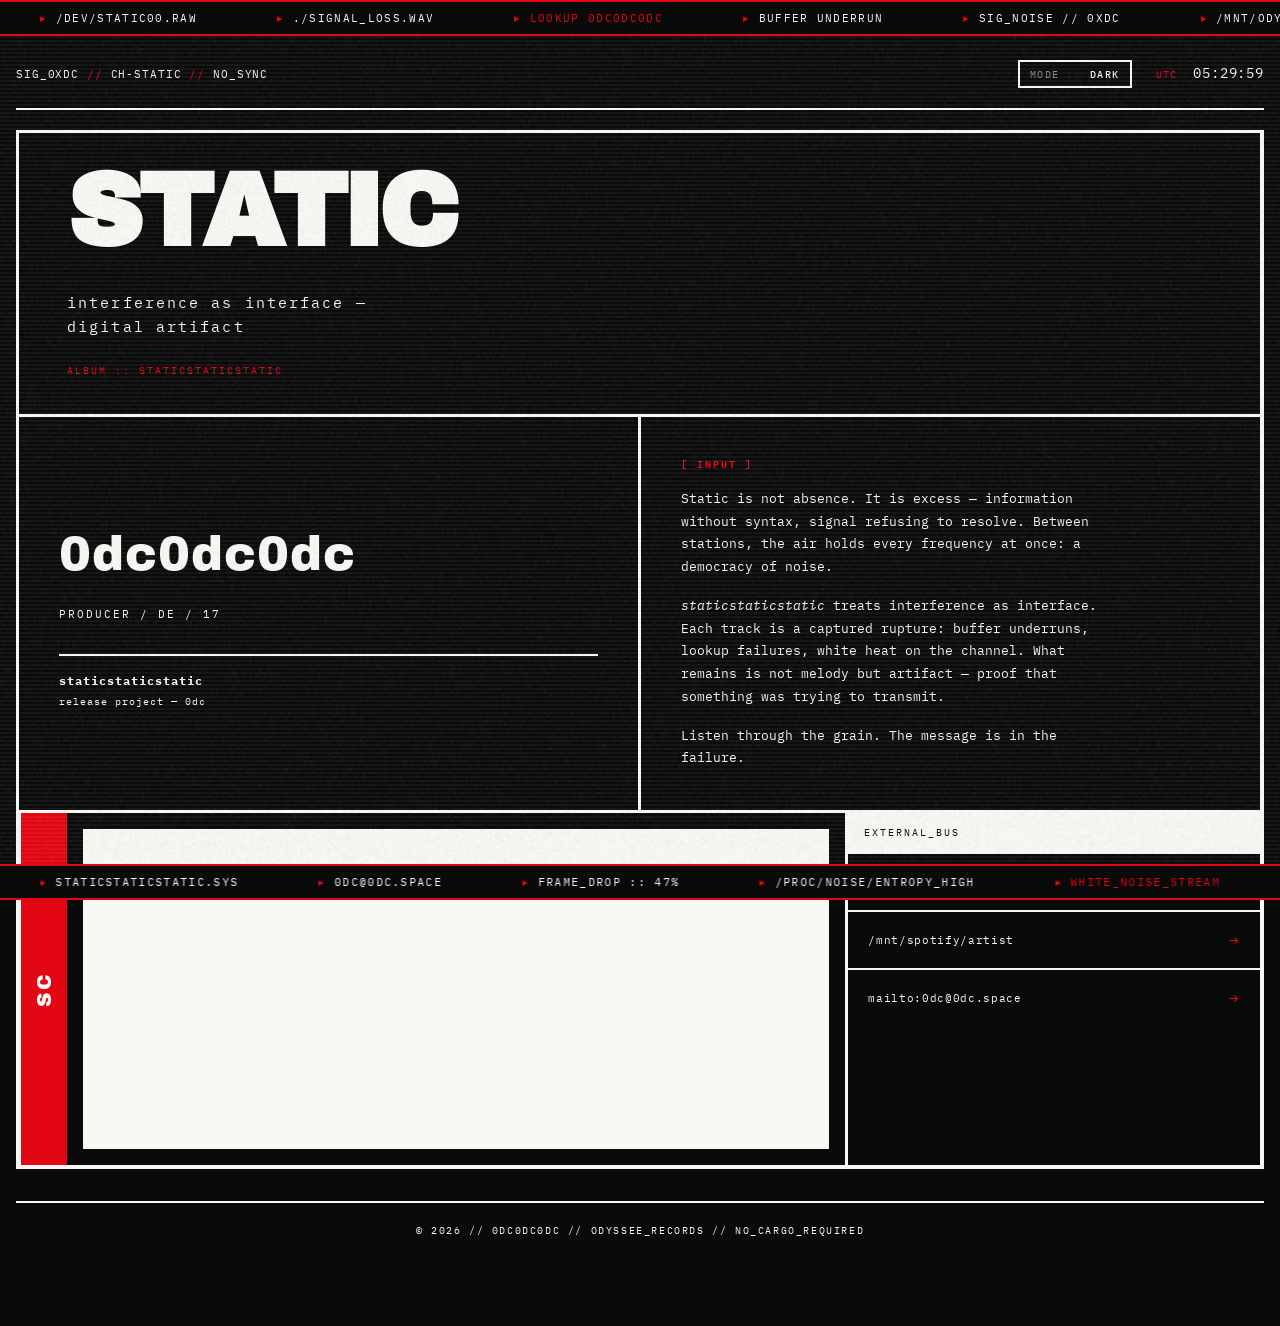
==== commit 037d1612: "use visitor local timezone for header clock Co-authored-by: Cursor <cursoragent@cursor.com>" ====
--- a/index.html
+++ b/index.html
@@ -100,7 +100,7 @@
         <span class="theme-toggle__state" id="theme-state">DARK</span>
       </button>
       <p class="masthead__clock">
-        <span class="masthead__clock-label">UTC</span>
+        <span class="masthead__clock-label" id="tz-label">LOCAL</span>
         <time id="utc-clock" datetime="">--:--:--</time>
       </p>
     </div>
@@ -201,23 +201,41 @@
     (function () {
       "use strict";
 
-      /* UTC Clock */
+      /* Local device clock with visitor timezone label */
       var clockEl = document.getElementById("utc-clock");
+      var tzLabelEl = document.getElementById("tz-label");
 
       function pad(n) {
         return n < 10 ? "0" + n : String(n);
       }
 
+      function getTzLabel() {
+        try {
+          var parts = new Intl.DateTimeFormat(undefined, {
+            timeZoneName: "short"
+          }).formatToParts(new Date());
+          var tzPart = parts.find(function (p) { return p.type === "timeZoneName"; });
+          if (tzPart && tzPart.value) return tzPart.value.toUpperCase();
+        } catch (e) {
+          /* no-op fallback below */
+        }
+
+        var fallback = new Date().toString().match(/\(([^)]+)\)$/);
+        if (fallback && fallback[1]) return fallback[1].toUpperCase();
+        return "LOCAL";
+      }
+
       function tick() {
         var now = new Date();
-        var h = pad(now.getUTCHours());
-        var m = pad(now.getUTCMinutes());
-        var s = pad(now.getUTCSeconds());
+        var h = pad(now.getHours());
+        var m = pad(now.getMinutes());
+        var s = pad(now.getSeconds());
         var iso = now.toISOString();
         clockEl.textContent = h + ":" + m + ":" + s;
         clockEl.setAttribute("datetime", iso);
       }
 
+      tzLabelEl.textContent = getTzLabel();
       tick();
       setInterval(tick, 1000);
 
--- a/style.css
+++ b/style.css
@@ -760,10 +760,6 @@
 }
 
 @media (prefers-reduced-motion: reduce) {
-  .ticker__track {
-    animation: none;
-  }
-
   .hero__title.is-burst .hero__glitch-main,
   .hero__title.is-burst .hero__glitch--red,
   .hero__title.is-burst .hero__glitch--ghost {
